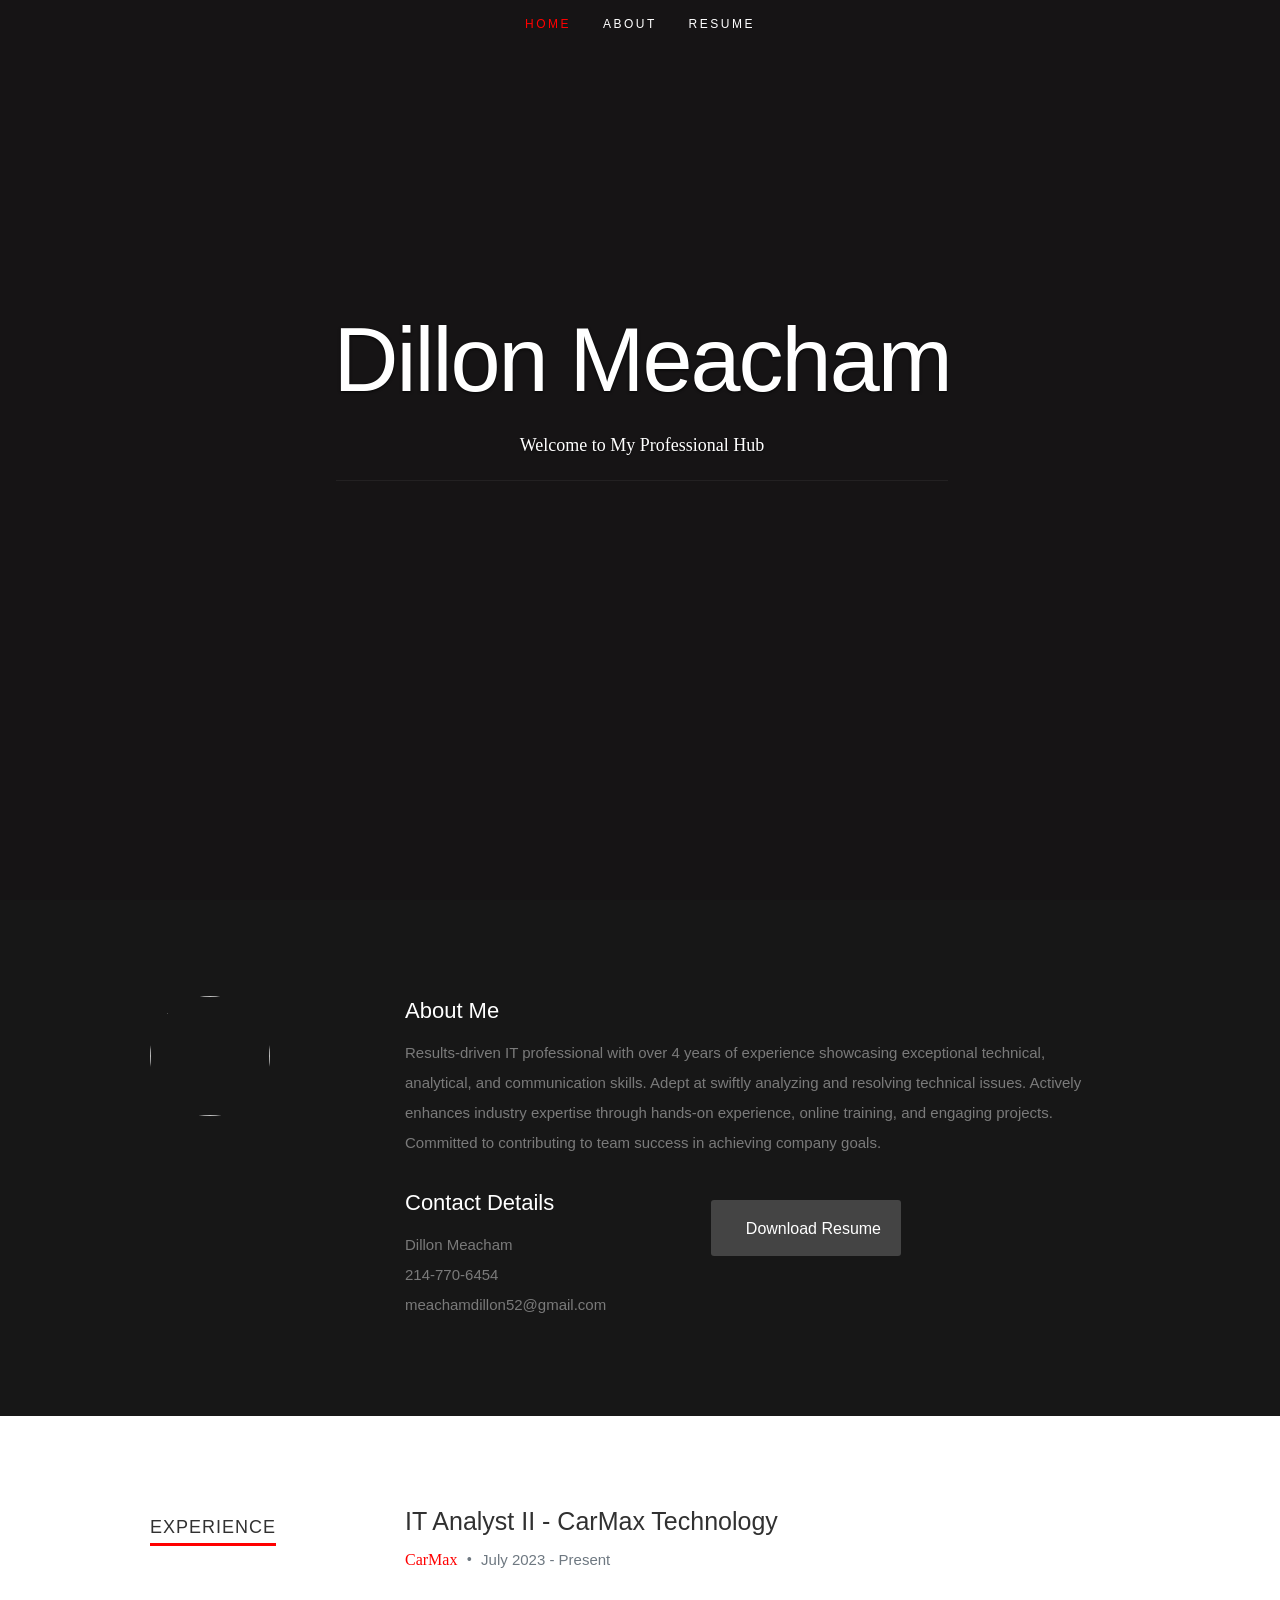
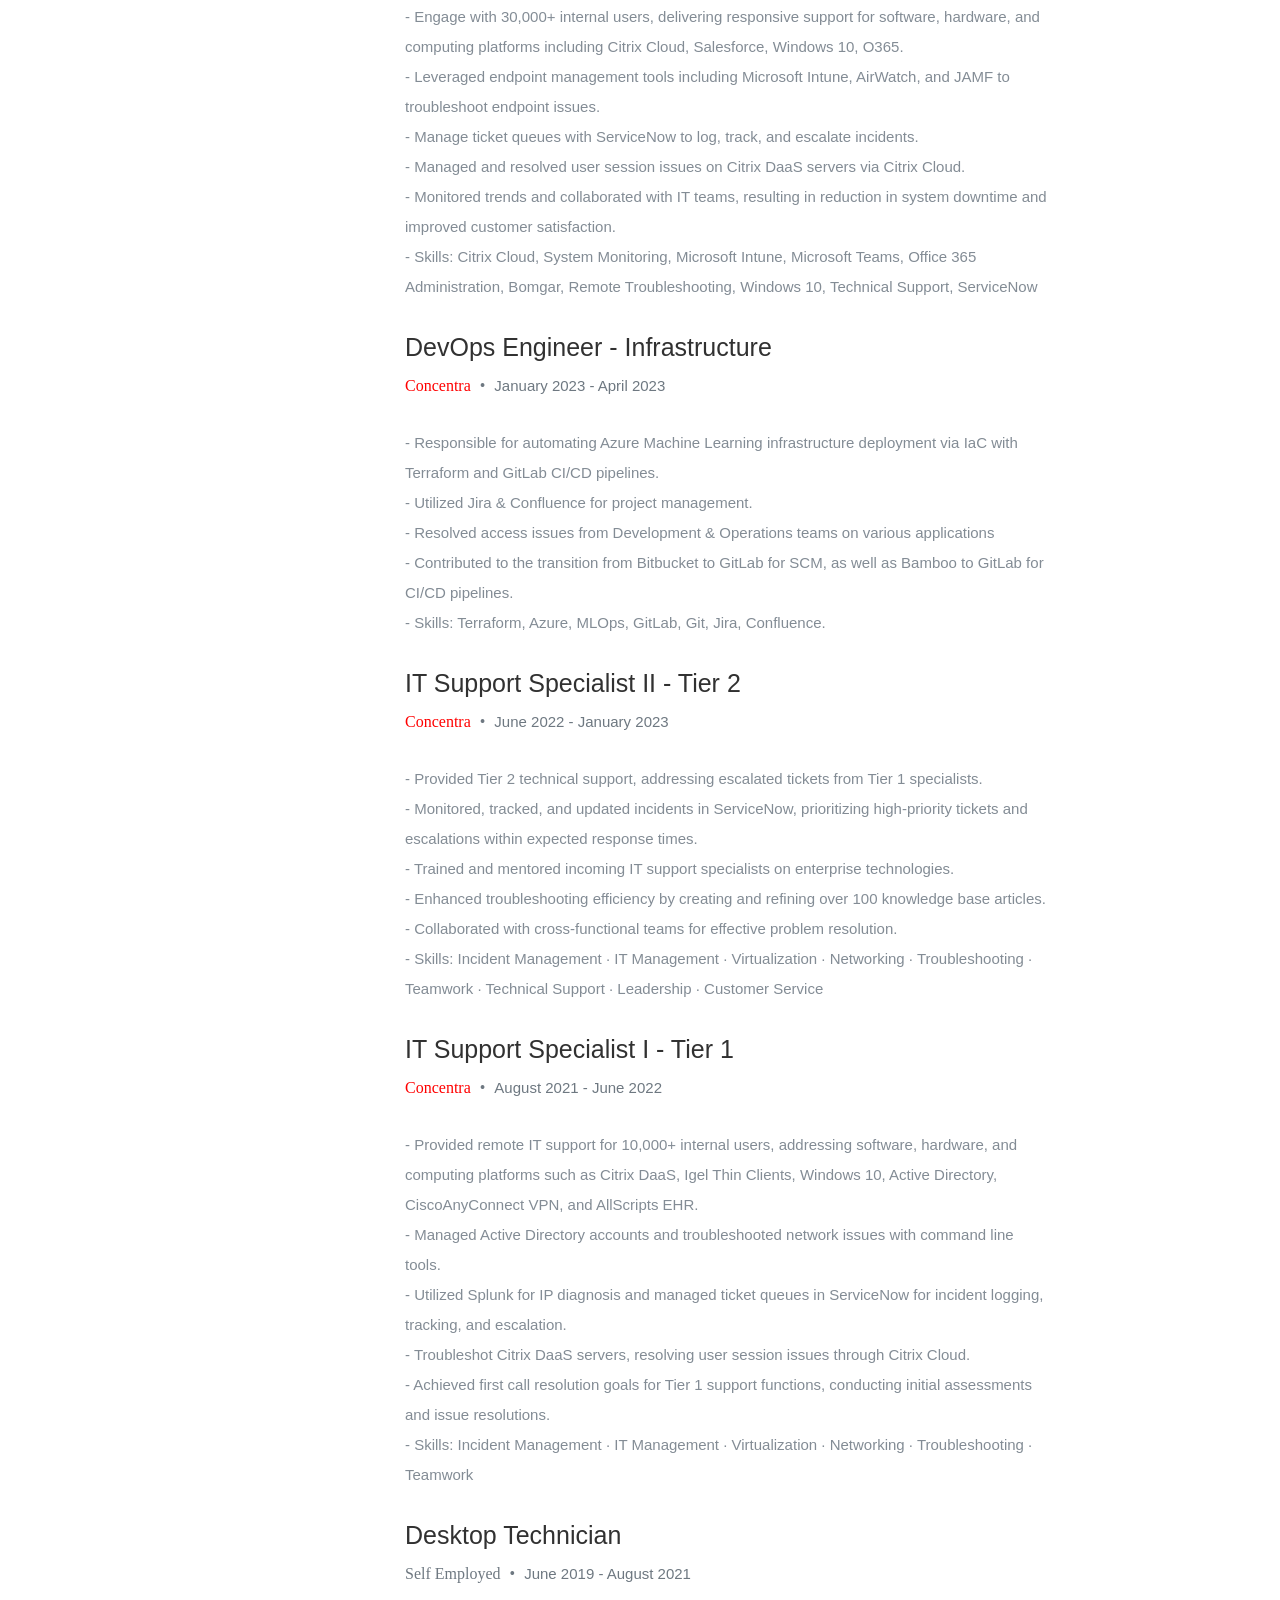
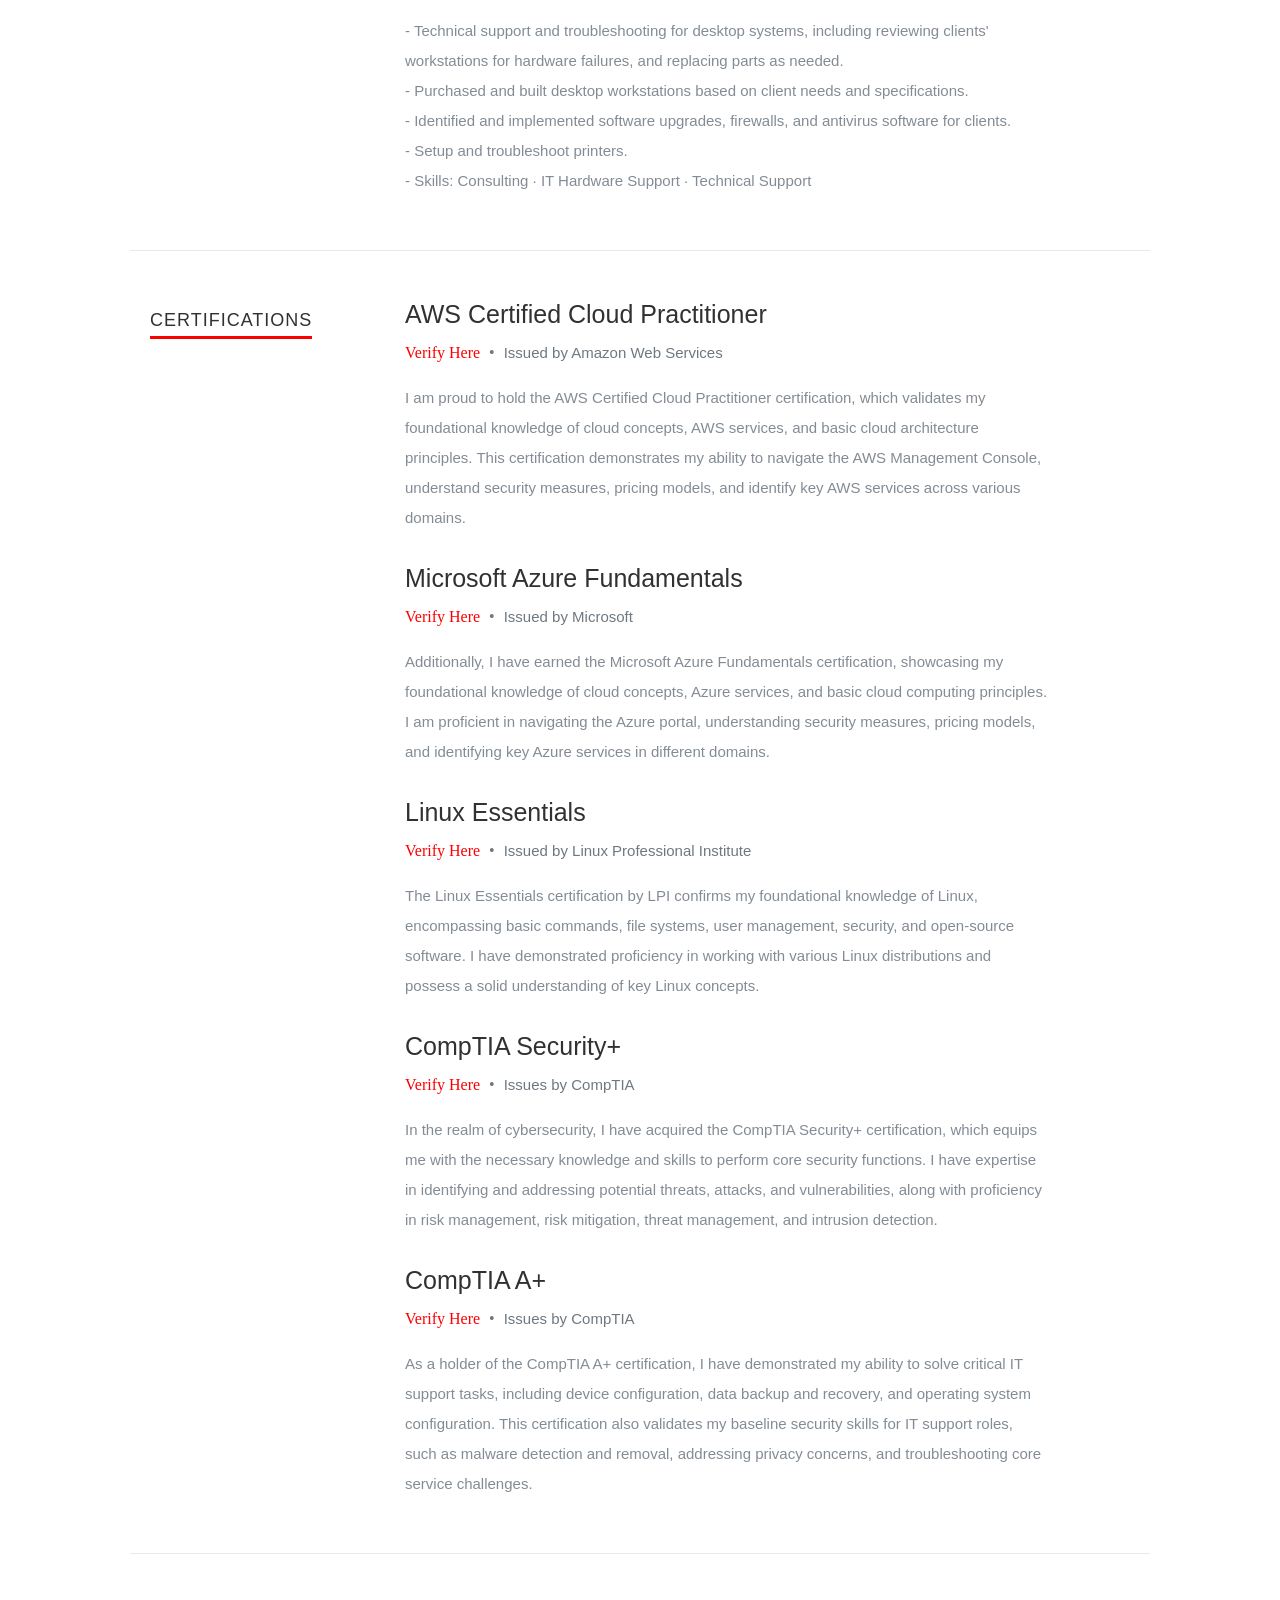
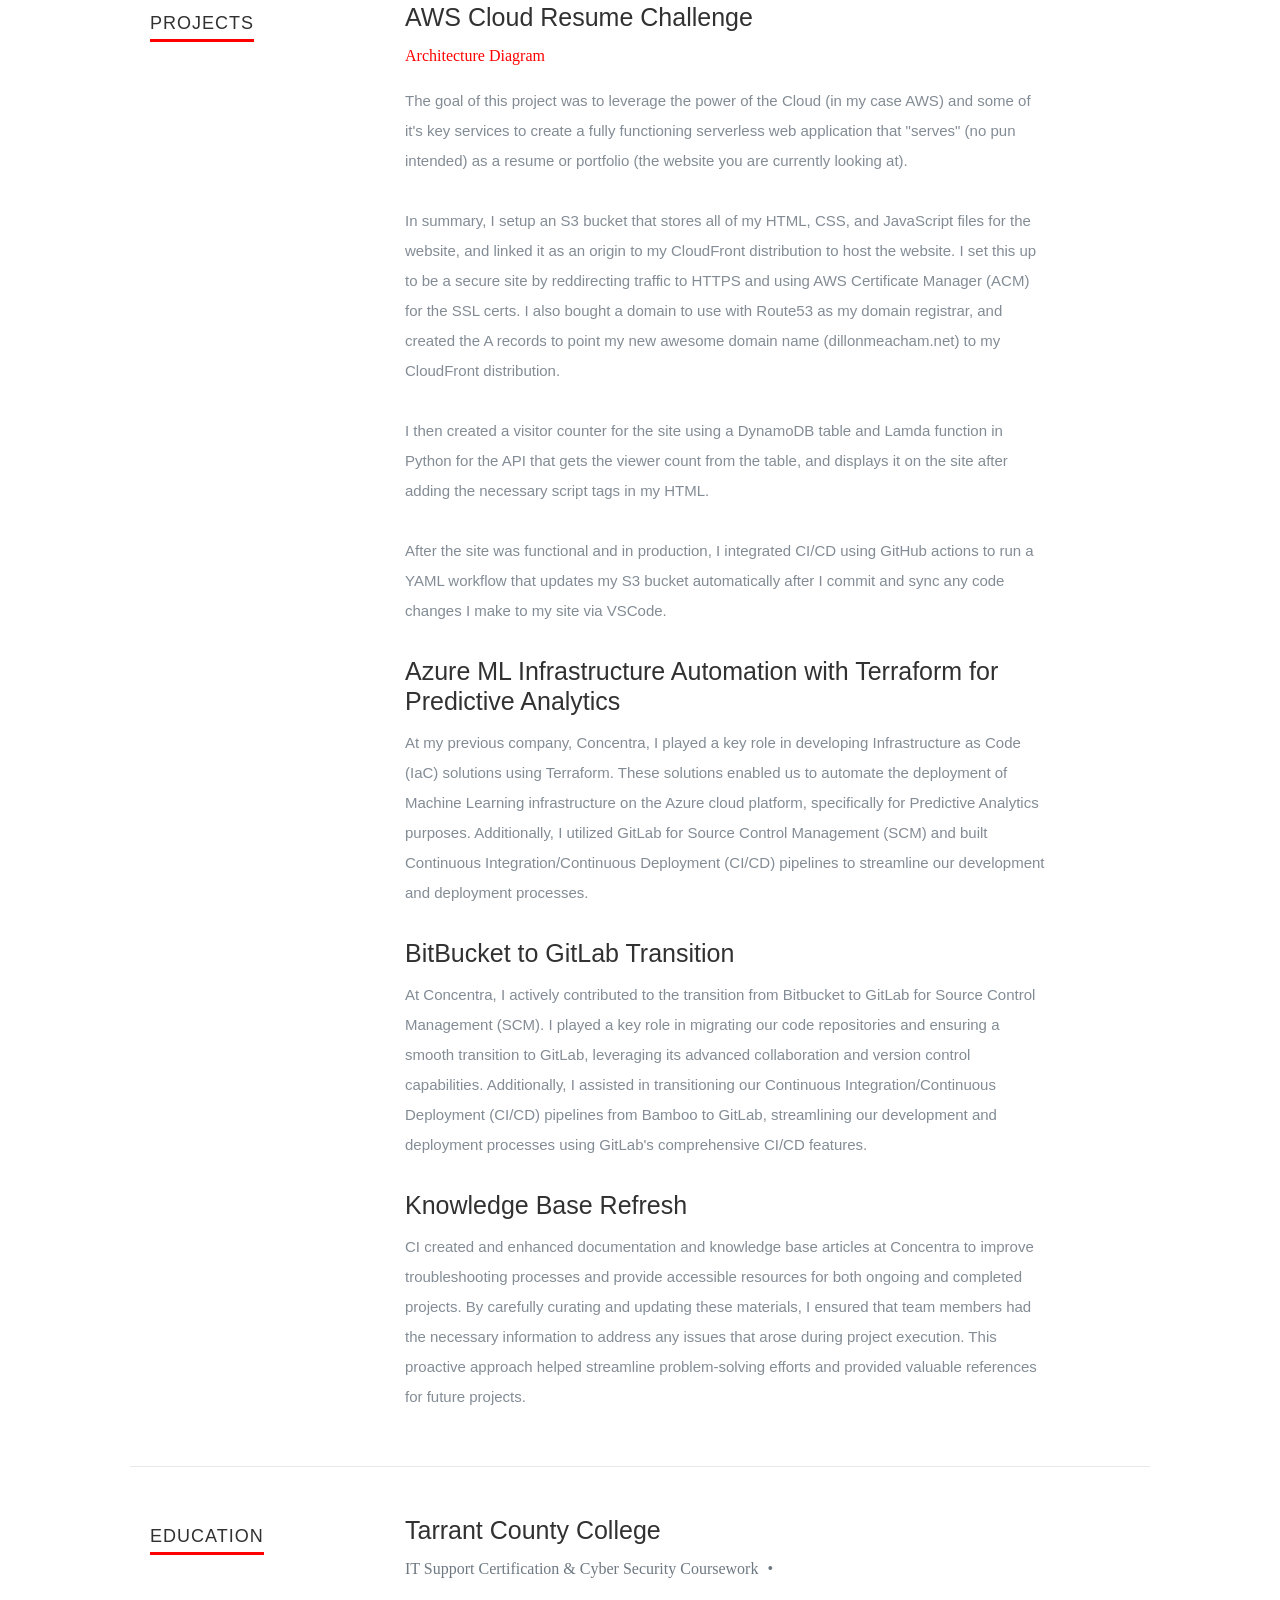
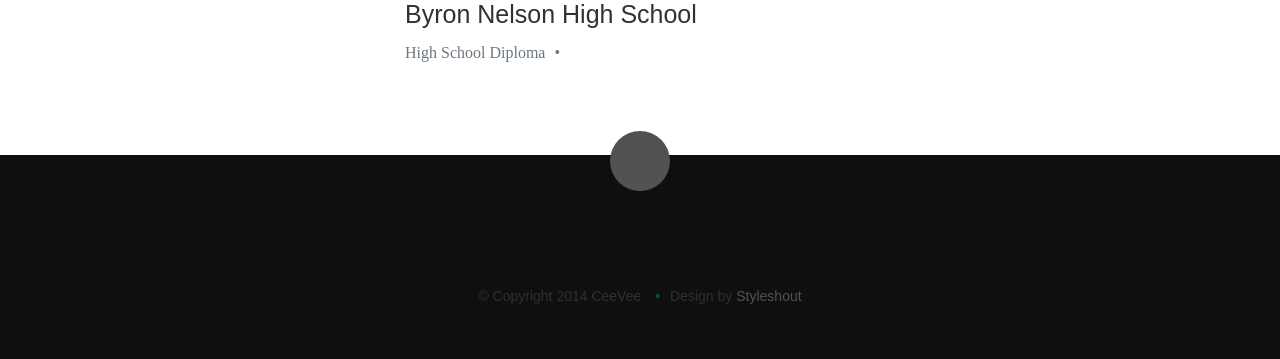
==== website/index.html @ 98192043 "init" ====
<!DOCTYPE html>
<!--[if lt IE 8 ]><html class="no-js ie ie7" lang="en"> <![endif]-->
<!--[if IE 8 ]><html class="no-js ie ie8" lang="en"> <![endif]-->
<!--[if (gte IE 8)|!(IE)]><!--><html class="no-js" lang="en"> <!--<![endif]-->
<head>

   <!--- Basic Page Needs
   ================================================== -->
   <meta charset="utf-8">
	<title>Dillon Meacham</title>
	<meta name="description" content="">
	<meta name="author" content="">

   <!-- Mobile Specific Metas
   ================================================== -->
	<meta name="viewport" content="width=device-width, initial-scale=1, maximum-scale=1">

	<!-- CSS
    ================================================== -->
   <link rel="stylesheet" href="css/default.css">
	<link rel="stylesheet" href="css/layout.css">
   <link rel="stylesheet" href="css/media-queries.css">
   <link rel="stylesheet" href="css/magnific-popup.css">

   <!-- Script
   ================================================== -->
	<script src="js/modernizr.js"></script>


   <!-- Favicons
	================================================== -->
	<link rel="shortcut icon" href="favicon.png" >

</head>

<body>


   <!-- Header
   ================================================== -->
   <header id="home">

      <nav id="nav-wrap">

         <a class="mobile-btn" href="#nav-wrap" title="Show navigation">Show navigation</a>
	      <a class="mobile-btn" href="#" title="Hide navigation">Hide navigation</a>

         <ul id="nav" class="nav">
            <li class="current"><a class="smoothscroll" href="#home">Home</a></li>
            <li><a class="smoothscroll" href="#about">About</a></li>
	         <li><a class="smoothscroll" href="#resume">Resume</a></li>
         </ul> <!-- end #nav -->

      </nav> <!-- end #navxx-wrap -->

      <div class="row banner">
         <div class="banner-text">
            <h1 class="responsive-headline">Dillon Meacham</h1>
            <h3>Welcome to My Professional Hub</h3>
            <hr />
            <ul class="social">
               <li><a href="https://www.linkedin.com/in/dillon-meacham-71745a2b0/" target="_blank"><i class="fa fa-linkedin"></i></a></li>
               <li><a href="https://www.github.com/DillonMeacham" target="_blank"><i class="fa fa-github"></i></a></li>
            </ul>
         </div>
         <div class="counter-number"></div>
      </div>

      <p class="scrolldown">
         <a class="smoothscroll" href="#about"><i class="icon-down-circle"></i></a>
      </p>

   </header> <!-- Header End -->


   <!-- About Section
   ================================================== -->
   <section id="about">

      <div class="row">

         <div class="three columns">

            <img class="profile-pic"  src="images/me.jpg" alt="" />

         </div>



         <div class="nine columns main-col">

            <h2>About Me</h2>

            <p>Results-driven IT professional with over 4 years of experience showcasing exceptional technical,
               analytical, and communication skills. Adept at swiftly analyzing and resolving technical issues.
               Actively enhances industry expertise through hands-on experience, online training, and engaging
               projects. Committed to contributing to team success in achieving company goals.
               
            </p>

            <div class="row">

               <div class="columns contact-details">

                  <h2>Contact Details</h2>
                  <p class="address">
						   <span>Dillon Meacham</span><br>
						   <span>214-770-6454</span><br>
                     <span>meachamdillon52@gmail.com</span>
					   </p>

               </div>

               <div class="columns download">
                  <p>
                    <a href="https://shorturl.at/gBW46" class="button" onclick="sendNotification()"><i class="fa fa-download"></i>Download Resume</a>
                  </p>
                </div>
                <script src="https://code.jquery.com/jquery-3.6.0.min.js"></script>
                <script>
                  function sendNotification() {
                    // Make an AJAX request to the Lambda function URL
                    $.ajax({
                      url: 'https://kxtuktrcwdngfktcpdeungxrji0fkkut.lambda-url.us-east-1.on.aws',
                      type: 'POST',
                      success: function(response) {
                        // Handle the success response
                        console.log(response);
                      },
                      error: function(error) {
                        // Handle the error response
                        console.error(error);
                      }
                    });
                  }
                </script>
                


            </div> <!-- end row -->

         </div> <!-- end .main-col -->

      </div>

   </section> <!-- About Section End-->


   <!-- Resume Section
   ================================================== -->
   <section id="resume">

      <!-- WORK EXPERIENCE
      ----------------------------------------------- -->
      <div class="row education">

         <div class="three columns header-col">
            <h1><span>Experience</span></h1>
         </div>

         <div class="nine columns main-col">

            <div class="row item">

               <div class="twelve columns">

                  <h3>IT Analyst II - CarMax Technology</h3>
                  <p class="info"><a href="https://www.carmax.com" target="_blank">CarMax</a> <span>&bull;</span> <em class="date">July 2023 - Present</em></p>
                  <p>
                     <div class="skills-section"></div>
                     - Engage with 30,000+ internal users, delivering responsive support for software, hardware, and computing platforms including Citrix Cloud, Salesforce, Windows 10, O365.
                     <div class="skills-section"></div>
                     - Leveraged endpoint management tools including Microsoft Intune, AirWatch, and JAMF to troubleshoot endpoint issues.  
                     <div class="skills-section"></div>
                     - Manage ticket queues with ServiceNow to log, track, and escalate incidents.  
                     <div class="skills-section"></div>
                     - Managed and resolved user session issues on Citrix DaaS servers via Citrix Cloud.
                     <div class="skills-section"></div>
                     - Monitored trends and collaborated with IT teams, resulting in reduction in system downtime and improved customer satisfaction.
                     <div class="skills-section"></div>
                     - Skills: Citrix Cloud, System Monitoring, Microsoft Intune, Microsoft Teams, Office 365 Administration, Bomgar, Remote Troubleshooting, Windows 10, Technical Support, ServiceNow
                  </p>
                  

               </div>

            </div> <!-- item end -->


            <div class="row item">

               <div class="twelve columns">

                  <h3>DevOps Engineer - Infrastructure</h3>
                  <p class="info"><a href="https://www.concentra.com" target="_blank">Concentra</a> <span>&bull;</span> <em class="date">January 2023 - April 2023</em></p>


                  <p>
                     <div class="skills-section"></div>
                     - Responsible for automating Azure Machine Learning infrastructure deployment via IaC with Terraform and GitLab CI/CD pipelines.
                     <div class="skills-section"></div>
                     - Utilized Jira & Confluence for project management. 
                     <div class="skills-section"></div>
                     - Resolved access issues from Development & Operations teams on various applications
                     <div class="skills-section"></div>
                     - Contributed to the transition from Bitbucket to GitLab for SCM, as well as Bamboo to GitLab for CI/CD pipelines.
                     <div class="skills-section"></div>
                     - Skills: Terraform, Azure, MLOps, GitLab, Git, Jira, Confluence. 
                  </p>
                  

               </div>

            </div> <!-- item end -->













            

            <div class="row item">

               <div class="twelve columns">

                  <h3>IT Support Specialist II - Tier 2</h3>
                  <p class="info"><a href="https://www.concentra.com" target="_blank">Concentra</a> <span>&bull;</span> <em class="date">June 2022 - January 2023</em></p>


                  <p>
                     <div class="skills-section"></div>
                     - Provided Tier 2 technical support, addressing escalated tickets from Tier 1 specialists.
                     <div class="skills-section"></div>
                     - Monitored, tracked, and updated incidents in ServiceNow, prioritizing high-priority tickets and escalations within expected response times.
                     <div class="skills-section"></div>
                     - Trained and mentored incoming IT support specialists on enterprise technologies.
                     <div class="skills-section"></div>
                     - Enhanced troubleshooting efficiency by creating and refining over 100 knowledge base articles.
                     <div class="skills-section"></div>
                     - Collaborated with cross-functional teams for effective problem resolution.
                     <div class="skills-section"></div>
                     - Skills: Incident Management · IT Management · Virtualization · Networking · Troubleshooting · Teamwork · Technical Support · Leadership · Customer Service 
                  </p>
                  

               </div>

            </div> <!-- item end -->
            <div class="row item">

               <div class="twelve columns">

                  <h3>IT Support Specialist I - Tier 1</h3>
                  <p class="info"><a href="https://www.concentra.com" target="_blank">Concentra</a> <span>&bull;</span> <em class="date">August 2021 - June 2022</em></p>


                  <p>
                     <div class="skills-section"></div>
                     - Provided remote IT support for 10,000+ internal users, addressing software, hardware, and computing platforms such as Citrix DaaS, Igel Thin Clients, Windows 10, Active Directory, CiscoAnyConnect VPN, and AllScripts EHR. 
                     <div class="skills-section"></div>
                     - Managed Active Directory accounts and troubleshooted network issues with command line tools.
                     <div class="skills-section"></div>
                     - Utilized Splunk for IP diagnosis and managed ticket queues in ServiceNow for incident logging, tracking, and escalation.  
                     <div class="skills-section"></div>
                     - Troubleshot Citrix DaaS servers, resolving user session issues through Citrix Cloud.
                     <div class="skills-section"></div>
                     - Achieved first call resolution goals for Tier 1 support functions, conducting initial assessments and issue resolutions.
                     <div class="skills-section"></div>
                     - Skills: Incident Management · IT Management · Virtualization · Networking · Troubleshooting · Teamwork 
                  </p>
                  

               </div>

            </div> <!-- item end -->
            <div class="row item">

               <div class="twelve columns">

                  <h3>Desktop Technician</h3>
                  <p class="info">Self Employed <span>&bull;</span> <em class="date">June 2019 - August 2021</em></p>

                  <p>
                     <div class="skills-section"></div>
                     - Technical support and troubleshooting for desktop systems, including reviewing clients' workstations for hardware failures, and replacing parts as needed.
                     <div class="skills-section"></div>
                     - Purchased and built desktop workstations based on client needs and specifications. 
                     <div class="skills-section"></div>
                     - Identified and implemented software upgrades, firewalls, and antivirus software for clients.
                     <div class="skills-section"></div>
                     - Setup and troubleshoot printers.
                     <div class="skills-section"></div> 
                     - Skills: Consulting · IT Hardware Support · Technical Support 
                  </p>
                  

               </div>

            </div> <!-- item end -->

         </div> <!-- main-col end -->

      </div> <!-- End Education -->


      <!-- CERTIFICATIONS
      ----------------------------------------------- -->
      <div class="row work">

         <div class="three columns header-col">
            <h1><span>Certifications</span></h1>
         </div>

         <div class="nine columns main-col">

            <div class="row item">

               <div class="twelve columns">

                  <h3>AWS Certified Cloud Practitioner</h3>
                  <p class="info"><a href="https://www.credly.com/badges/8e01c296-c5ad-446b-a383-2240790b1c6e/public_url" target="_blank">Verify Here</a> <span>&bull;</span> <em class="date">Issued by Amazon Web Services</em></p>

                  <p>
                     I am proud to hold the AWS Certified Cloud Practitioner certification, which validates my foundational knowledge of cloud concepts, AWS services, and basic cloud architecture principles. 
                     This certification demonstrates my ability to navigate the AWS Management Console, understand security measures, pricing models, and identify key AWS services across various domains.
                  </p>

               </div>

            </div> <!-- item end -->

            <div class="row item">

               <div class="twelve columns">

                  <h3>Microsoft Azure Fundamentals</h3>
                  <p class="info"><a href="https://www.credly.com/badges/64f24800-94a5-4636-b3ec-cd4ca8a618b9" target="_blank">Verify Here</a> <span>&bull;</span> <em class="date">Issued by Microsoft</em></p>

                  <p>
                     Additionally, I have earned the Microsoft Azure Fundamentals certification, showcasing my foundational knowledge of cloud concepts, Azure services, and basic cloud computing principles.
                     I am proficient in navigating the Azure portal, understanding security measures, pricing models, and identifying key Azure services in different domains.
                  </p>

               </div>
               

            </div> <!-- item end -->
            
            <div class="row item">

               <div class="twelve columns">

                  <h3>Linux Essentials</h3>
                  <p class="info"><a href="https://bit.ly/3U7PQNN" target="_blank">Verify Here</a> <span>&bull;</span> <em class="date">Issued by Linux Professional Institute</em></p>

                  <p>
                     The Linux Essentials certification by LPI confirms my foundational knowledge of Linux, encompassing basic commands, file systems, user management, security, and open-source software. 
                     I have demonstrated proficiency in working with various Linux distributions and possess a solid understanding of key Linux concepts.
                  </p>

               </div>
               

            </div> <!-- item end -->

            <div class="row item">

               <div class="twelve columns">

                  <h3>CompTIA Security+</h3>
                  <p class="info"><a href="https://www.credly.com/badges/fbef712d-5644-4a8f-8237-3ca992889bda/public_url" target="_blank">Verify Here</a> <span>&bull;</span> <em class="date">Issues by CompTIA</em></p>

                  <p>
                     In the realm of cybersecurity, I have acquired the CompTIA Security+ certification, which equips me with the necessary knowledge and skills to perform core security functions. 
                     I have expertise in identifying and addressing potential threats, attacks, and vulnerabilities, along with proficiency in risk management, risk mitigation, threat management, and intrusion detection.
                  </p>

               </div>
               

            </div> <!-- item end -->

            <div class="row item">

               <div class="twelve columns">

                  <h3>CompTIA A+</h3>
                  <p class="info"><a href="https://www.credly.com/badges/e9a8fae8-ce1e-4c7c-b8cd-3a3d655c4c90/public_url" target="_blank">Verify Here</a> <span>&bull;</span> <em class="date">Issues by CompTIA</em></p>

                  <p>
                     As a holder of the CompTIA A+ certification, I have demonstrated my ability to solve critical IT support tasks, including device configuration, data backup and recovery, and operating system configuration. 
                     This certification also validates my baseline security skills for IT support roles, such as malware detection and removal, addressing privacy concerns, and troubleshooting core service challenges.
                  </p>

               </div>
               

            </div> <!-- item end -->


            

         </div> <!-- main-col end -->

      </div> <!-- End Work -->


            <!-- PROJECTS
      ----------------------------------------------- -->
      <div class="row work">

         <div class="three columns header-col">
            <h1><span>Projects</span></h1>
         </div>

         <div class="nine columns main-col">

            <div class="row item">

               <!--https://shorturl.at/cOP68-->

               <div class="twelve columns">

                  <h3>AWS Cloud Resume Challenge</h3>
                  <p class="info"><a href="https://ibb.co/Xbxqv9T" target="_blank">Architecture Diagram</a> </p>

                  <p>

                    The goal of this project was to leverage the power of the Cloud (in my case AWS) and some of it's key services to create a fully functioning serverless web application that "serves" (no pun intended) as a resume or portfolio (the website you are currently looking at). </p>
                    </p>In summary, I setup an S3 bucket that stores all of my HTML, CSS, and JavaScript files for the website, and linked it as an origin to my CloudFront distribution to host the website. I set this up to be a secure site by reddirecting traffic to HTTPS and using AWS Certificate Manager (ACM) for the SSL certs. I also bought a domain to use with Route53 as my domain registrar, and created the A records to point my new awesome domain name (dillonmeacham.net) to my CloudFront distribution.</p>

                    </p>I then created a visitor counter for the site using a DynamoDB table and Lamda function in Python for the API that gets the viewer count from the table, and displays it on the site after adding the necessary script tags in my HTML.</p>

                    </p>After the site was functional and in production, I integrated CI/CD using GitHub actions to run a YAML workflow that updates my S3 bucket automatically after I commit and sync any code changes I make to my site via VSCode. </p>
                  </p>
                  <h3>Azure ML Infrastructure Automation with Terraform for Predictive Analytics</h3>

                  <p>At my previous company, Concentra, I played a key role in developing Infrastructure as Code (IaC) solutions using Terraform. These solutions enabled us to automate the deployment of Machine Learning infrastructure on the Azure cloud platform, specifically for Predictive Analytics purposes. Additionally, I utilized GitLab for Source Control Management (SCM) and built Continuous Integration/Continuous Deployment (CI/CD) pipelines to streamline our development and deployment processes.</p>
                  <h3>BitBucket to GitLab Transition</h3>

                  <p>At Concentra, I actively contributed to the transition from Bitbucket to GitLab for Source Control Management (SCM). I played a key role in migrating our code repositories and ensuring a smooth transition to GitLab, leveraging its advanced collaboration and version control capabilities. Additionally, I assisted in transitioning our Continuous Integration/Continuous Deployment (CI/CD) pipelines from Bamboo to GitLab, streamlining our development and deployment processes using GitLab's comprehensive CI/CD features.</p>
                  <h3>Knowledge Base Refresh</h3>

                  <p>CI created and enhanced documentation and knowledge base articles at Concentra to improve troubleshooting processes and provide accessible resources for both ongoing and completed projects. By carefully curating and updating these materials, I ensured that team members had the necessary information to address any issues that arose during project execution. This proactive approach helped streamline problem-solving efforts and provided valuable references for future projects.</p>
               </div>

            </div> <!-- item end -->


            

         </div> <!-- main-col end -->

      </div> <!-- End Work -->


      <!-- Education
      ----------------------------------------------- -->
      <div class="row skill">

         <div class="three columns header-col">
            <h1><span>Education</span></h1>
         </div>

         <div class="nine columns main-col">

            <h3>Tarrant County College</h3>
                  <p class="info">IT Support Certification & Cyber Security Coursework <span>&bull;</span></p>

				</div><!-- end skill-bars -->

            <div class="nine columns main-col">

               <h3>Byron Nelson High School</h3>
                     <p class="info">High School Diploma <span>&bull;</span></p>
   
               </div><!-- end skill-bars -->
            

			</div> <!-- main-col end -->

      </div> <!-- End skills -->

   </section> <!-- Resume Section End-->

   


   <!-- footer
   ================================================== -->
   <footer>

      <div class="row">

         <div class="twelve columns">

            <ul class="social-links">
               <li><a href="https://www.linkedin.com/in/dillon-meacham-b50369149/" target="_blank"><i class="fa fa-linkedin"></i></a></li>
               <li><a href="https://www.github.com/DillonMeacham" target="_blank"><i class="fa fa-github"></i></a></li>
            </ul>

            <ul class="copyright">
               <li>&copy; Copyright 2014 CeeVee</li>
               <li>Design by <a href="http://www.styleshout.com/" title="Styleshout" target="_blank">Styleshout</a></li>   
            </ul>

         </div>

         <div id="go-top"><a class="smoothscroll" title="Back to Top" href="#home"><i class="icon-up-open"></i></a></div>

      </div>

   </footer> <!-- Footer End-->

   <!-- Java Script
   ================================================== -->
   <script src="http://ajax.googleapis.com/ajax/libs/jquery/1.10.2/jquery.min.js"></script>
   <script>window.jQuery || document.write('<script src="js/jquery-1.10.2.min.js"><\/script>')</script>
   <script type="text/javascript" src="js/jquery-migrate-1.2.1.min.js"></script>

   <script src="js/jquery.flexslider.js"></script>
   <script src="js/waypoints.js"></script>
   <script src="js/jquery.fittext.js"></script>
   <script src="js/magnific-popup.js"></script>
   <script src="js/init.js"></script>
   <script src="js/index.js"></script>

</body>

</html>
---- website/css/default.css ----
/*
=====================================================================
*   Ceevee v1.0 Default Stylesheet
*   url: styleshout.com
*   03-17-2014
=====================================================================

TOC:
a. Webfonts and Icon fonts
b. Reset
c. Default Styles
   1. Basic
   2. Typography
   3. Links
   4. Images
   5. Buttons
   6. Forms
d. Grid
e. Others
   1. Clearing
   2. Misc

=====================================================================  */

/* ------------------------------------------------------------------ */
/* a. Webfonts and Icon fonts
 ------------------------------------------------------------------ */

 @import url("fonts.css");
 @import url("fontello/css/fontello.css");
 @import url("font-awesome/css/font-awesome.min.css");
 
 /* ------------------------------------------------------------------
 /* b. Reset
       Adapted from:
       Normalize.css - https://github.com/necolas/normalize.css/
       HTML5 Doctor Reset - html5doctor.com/html-5-reset-stylesheet/
 /* ------------------------------------------------------------------ */
 
 html, body, div, span, object, iframe,
 h1, h2, h3, h4, h5, h6, p, blockquote, pre,
 abbr, address, cite, code,
 del, dfn, em, img, ins, kbd, q, samp,
 small, strong, sub, sup, var,
 b, i,
 dl, dt, dd, ol, ul, li,
 fieldset, form, label, legend,
 table, caption, tbody, tfoot, thead, tr, th, td,
 article, aside, canvas, details, figcaption, figure,
 footer, header, hgroup, menu, nav, section, summary,
 time, mark, audio, video {
    margin: 0;
    padding: 0;
    border: 0;
    outline: 0;
    font-size: 100%;
    vertical-align: baseline;
    background: transparent;
 }
 
 article,aside,details,figcaption,figure,
 footer,header,hgroup,menu,nav,section {
    display: block;
 }
 
 audio,
 canvas,
 video {
    display: inline-block;
 }
 
 audio:not([controls]) {
    display: none;
    height: 0;
 }
 
 [hidden] { display: none; }
 
 code, kbd, pre, samp {
    font-family: monospace, serif;
    font-size: 1em;
 }
 
 pre {
    white-space: pre;
    white-space: pre-wrap;
    word-wrap: break-word;
 }
 
 blockquote, q { quotes: &#8220 &#8220; }
 
 blockquote:before, blockquote:after,
 q:before, q:after {
    content: '';
    content: none;
 }
 
 ins {
    background-color: #ff9;
    color: #000;
    text-decoration: none;
 }
 
 mark {
    background-color: #A7F4F6;
    color: #555;
 }
 
 del { text-decoration: line-through; }
 
 abbr[title], dfn[title] {
    border-bottom: 1px dotted;
    cursor: help;
 }
 
 table {
    border-collapse: collapse;
    border-spacing: 0;
 }
 
 
 /* ------------------------------------------------------------------ */
 /* c. Default and Basic Styles
       Adapted from:
       Skeleton CSS Framework - http://www.getskeleton.com/
       Typeplate Typographic Starter Kit - http://typeplate.com/
 /* ------------------------------------------------------------------ */
 
 /*  1. Basic  ------------------------------------------------------- */
 
 *,
 *:before,
 *:after {
    -moz-box-sizing: border-box;
    -webkit-box-sizing: border-box;
    box-sizing: border-box;
 }
 
 html {
    font-size: 62.5%;
    -webkit-font-smoothing: antialiased;
 }
 
 body {
    background: #fff;
    font-family: 'opensans-regular', sans-serif;
    font-weight: normal;
    font-size: 15px;
    line-height: 30px;
     color: #838C95;
 
    -webkit-font-smoothing: antialiased; /* Fix for webkit rendering */
     -webkit-text-size-adjust: 100%;
 }
 
 /*  2. Typography
        Vertical rhythm with leading derived from 6
 --------------------------------------------------------------------- */
 
 h1, h2, h3, h4, h5, h6 {
    color: #313131;
     font-family: 'opensans-bold', sans-serif;
    font-weight: normal;
 }
 h1 a, h2 a, h3 a, h4 a, h5 a, h6 a { font-weight: inherit; }
 h1 { font-size: 38px; line-height: 42px; margin-bottom: 12px; letter-spacing: -1px; }
 h2 { font-size: 28px; line-height: 36px; margin-bottom: 6px; }
 h3 { font-size: 22px; line-height: 30px; margin-bottom: 12px; }
 h4 { font-size: 20px; line-height: 30px; margin-bottom: 6px; }
 h5 { font-size: 18px; line-height: 30px; }
 h6 { font-size: 14px; line-height: 30px; }
 .subheader { }
 
 p { margin: 0 0 30px 0; }
 p img { margin: 0; }
 p.lead {
    font: 19px/36px 'opensans-light', sans-serif;
    margin-bottom: 18px;
 }
 
 /* for 'em' and 'strong' tags, font-size and line-height should be same with
 the body tag due to rendering problems in some browsers */
 em { font: 15px/30px 'opensans-italic', sans-serif; }
 strong, b { font: 15px/30px 'opensans-bold', sans-serif; }
 small { font-size: 11px; line-height: inherit; }
 
 /*	Blockquotes */
 blockquote {
    margin: 30px 0px;
    padding-left: 40px;
    position: relative;
 }
 blockquote:before {
    content: "\201C";
    opacity: 0.45;
    font-size: 80px;
    line-height: 0px;
    margin: 0;
    font-family: arial, sans-serif;
 
    position: absolute;
    top:  30px;
     left: 0;
 }
 blockquote p {
    font-family: 'librebaskerville-italic', serif;
    padding: 0;
    font-size: 18px;
    line-height: 36px;
 }
 blockquote cite {
    display: block;
    font-size: 12px;
    font-style: normal;
    line-height: 18px;
 }
 blockquote cite:before { content: "\2014 \0020"; }
 blockquote cite a,
 blockquote cite a:visited { color: #8B9798; border: none }
 
 /* ---------------------------------------------------------------------
 /*  Pull Quotes Markup
 /*
     <aside class="pull-quote">
         <blockquote>
             <p></p>
         </blockquote>
      </aside>
 /*
 /* --------------------------------------------------------------------- */
 .pull-quote {
    position: relative;
     padding: 18px 30px 18px 0px;
 }
 .pull-quote:before,
 .pull-quote:after {
     height: 1em;
     opacity: 0.45;
     position: absolute;
     font-size: 80px;
    font-family: Arial, Sans-Serif;
 }
 .pull-quote:before {
     content: "\201C";
     top:  33px;
     left: 0;
 }
 .pull-quote:after {
     content: '\201D';
     bottom: -33px;
     right: 0;
 }
 .pull-quote blockquote {
    margin: 0;
 }
 .pull-quote blockquote:before {
    content: none;
 }
 
 /* Abbreviations */
 abbr {
    font-family: 'opensans-bold', sans-serif;
     font-variant: small-caps;
     text-transform: lowercase;
    letter-spacing: .5px;
     color: gray;
 }
 abbr:hover { cursor: help; }
 
 /* drop cap */
 .drop-cap:first-letter {
     float: left;
     margin: 0;
     padding: 14px 6px 0 0;
     font-size: 84px;
     font-family: /* Copperplate */ 'opensans-bold', sans-serif;
    line-height: 60px;
     text-indent: 0;
     background: transparent;
     color: inherit;
 }
 
 hr { border: solid #E3E3E3; border-width: 1px 0 0; clear: both; margin: 11px 0 30px; height: 0; }
 
 
 /*  3. Links  ------------------------------------------------------- */
 
 a, a:visited {
    text-decoration: none;
    outline: 0;
    color: #11ABB0;
 
    -webkit-transition: color .3s ease-in-out;
    -moz-transition: color .3s ease-in-out;
    -o-transition: color .3s ease-in-out;
    transition: color .3s ease-in-out;
 }
 a:hover, a:focus { color: #313131; }
 p a, p a:visited { line-height: inherit; }
 
 
 /*  4. List  --------------------------------------------------------- */
 
 ul, ol { margin-bottom: 24px; margin-top: 12px; }
 ul { list-style: none outside; }
 ol { list-style: decimal; }
 ol, ul.square, ul.circle, ul.disc { margin-left: 30px; }
 ul.square { list-style: square outside; }
 ul.circle { list-style: circle outside; }
 ul.disc { list-style: disc outside; }
 ul ul, ul ol,
 ol ol, ol ul { margin: 6px 0 6px 30px; }
 ul ul li, ul ol li,
 ol ol li, ol ul li { margin-bottom: 6px; }
 li { line-height: 18px; margin-bottom: 12px; }
 ul.large li { }
 li p { }
 
 /* ---------------------------------------------------------------------
 /*  Stats Tab Markup
 
     <ul class="stats-tabs">
         <li><a href="#">[value]<b>[name]</b></a></li>
      </ul>
 
     Extend this object into your markup.
 /*
 /* --------------------------------------------------------------------- */
 .stats-tabs {
    padding: 0;
    margin: 24px 0;
 }
 .stats-tabs li {
     display: inline-block;
     margin: 0 10px 18px 0;
     padding: 0 10px 0 0;
     border-right: 1px solid #ccc;
 }
 .stats-tabs li:last-child {
     margin: 0;
     padding: 0;
     border: none;
 }
 .stats-tabs li a {
     display: inline-block;
     font-size: 22px;
     font-family: 'opensans-bold', sans-serif;
    border: none;
    color: #313131;
 }
 .stats-tabs li a:hover {
    color:#11ABB0;
 }
 .stats-tabs li a b {
     display: block;
     margin: 6px 0 0 0;
     font-size: 13px;
     font-family: 'opensans-regular', sans-serif;
    color: #8B9798;
 }
 
 /* definition list */
 dl { margin: 12px 0; }
 dt { margin: 0; color:#11ABB0; }
 dd { margin: 0 0 0 20px; }
 
 /* Lining Definition Style Markup */
 .lining dt,
 .lining dd {
     display: inline;
     margin: 0;
 }
 .lining dt + dt:before,
 .lining dd + dt:before {
     content: "\A";
     white-space: pre;
 }
 .lining dd + dd:before {
     content: ", ";
 }
 .lining dd:before {
     content: ": ";
     margin-left: -0.2em;
 }
 
 /* Dictionary Definition Style Markup */
 .dictionary-style dt {
     display: inline;
     counter-reset: definitions;
 }
 .dictionary-style dt + dt:before {
     content: ", ";
     margin-left: -0.2em;
 }
 .dictionary-style dd {
     display: block;
     counter-increment: definitions;
 }
 .dictionary-style dd:before {
     content: counter(definitions, decimal) ". ";
 }
 
 /* Pagination */
 .pagination {
    margin: 36px auto;
    text-align: center;
 }
 .pagination ul li {
    display: inline-block;
    margin: 0;
    padding: 0;
 }
 .pagination .page-numbers {
    font: 15px/18px 'opensans-bold', sans-serif;
    display: inline-block;
    padding: 6px 10px;
    margin-right: 3px;
    margin-bottom: 6px;
     color: #6E757C;
     background-color: #E6E8EB;
 
     -webkit-transition: all 200ms ease-in-out;
     -moz-transition: all 200ms ease-in-out;
     -o-transition: all 200ms ease-in-out;
     -ms-transition: all 200ms ease-in-out;
     transition: all 200ms ease-in-out;
 
    -moz-border-radius: 3px;
    -webkit-border-radius: 3px;
    -khtml-border-radius: 3px;
     border-radius: 3px;
 }
 .pagination .page-numbers:hover {
    background: #838A91;
    color: #fff;
 }
 .pagination .current,
 .pagination .current:hover {
    background-color: #11ABB0;
    color: #fff;
 }
 .pagination .inactive,
 .pagination .inactive:hover {
    background-color: #E6E8EB;
     color: #A9ADB2;
 }
 .pagination .prev, .pagination .next {}
 
 /*  5. Images  --------------------------------------------------------- */
 
 img {
    max-width: 100%;
    height: auto;
 }
 img.pull-right { margin: 12px 0px 0px 18px; }
 img.pull-left { margin: 12px 18px 0px 0px; }
 
 /*  6. Buttons  --------------------------------------------------------- */
 
 .button,
 .button:visited,
 button,
 input[type="submit"],
 input[type="reset"],
 input[type="button"] {
    font: 16px/30px 'opensans-bold', sans-serif;
    background: #11ABB0;
    display: inline-block;
     text-decoration: none;
    letter-spacing: 0;
    color: #fff;
     padding: 12px 20px;
     margin-bottom: 18px;
    border: none;
    cursor: pointer;
    height: auto;
 
    -webkit-transition: all .2s ease-in-out;
     -moz-transition: all .2s ease-in-out;
     -o-transition: all .2s ease-in-out;
     -ms-transition: all .2s ease-in-out;
     transition: all .2s ease-in-out;
 
    -moz-border-radius: 3px;
    -webkit-border-radius: 3px;
    -khtml-border-radius: 3px;
    border-radius: 3px;
 }
 
 .button:hover,
 button:hover,
 input[type="submit"]:hover,
 input[type="reset"]:hover,
 input[type="button"]:hover {
    background: #3d4145;
    color: #fff;
 }
 
 .button:active,
 button:active,
 input[type="submit"]:active,
 input[type="reset"]:active,
 input[type="button"]:active {
    background: #3d4145;
    color: #fff;
 }
 
 .button.full-width,
 button.full-width,
 input[type="submit"].full-width,
 input[type="reset"].full-width,
 input[type="button"].full-width {
     width: 100%;
     padding-left: 0 !important;
     padding-right: 0 !important;
     text-align: center;
 }
 
 /* Fix for odd Mozilla border & padding issues */
 button::-moz-focus-inner,
 input::-moz-focus-inner {
     border: 0;
     padding: 0;
 }
 
 
 /*  7. Forms  --------------------------------------------------------- */
 
 form { margin-bottom: 24px; }
 fieldset { margin-bottom: 24px; }
 
 input[type="text"],
 input[type="password"],
 input[type="email"],
 textarea,
 select {
    display: block;
    padding: 18px 15px;
    margin: 0 0 24px 0;
    border: 0;
    outline: none;
    vertical-align: middle;
    min-width: 225px;
     max-width: 100%;
    font-size: 15px;
    line-height: 24px;
     color: #647373;
     background: #D3D9D9;
 
 }
 
 /* select { padding: 0;
    width: 220px;
    } */
 
 input[type="text"]:focus,
 input[type="password"]:focus,
 input[type="email"]:focus,
 textarea:focus {
    color: #B3B7BC;
     background-color: #3d4145;
 }
 
 textarea { min-height: 220px; }
 
 label,
 legend {
    font: 16px/24px 'opensans-bold', sans-serif;
     margin: 12px 0;
    color: #3d4145;
    display: block;
 }
 label span,
 legend span {
     color: #8B9798;
    font: 14px/24px 'opensans-regular', sans-serif;
 }
 
 input[type="checkbox"],
 input[type="radio"] {
     font-size: 15px;
     color: #737373;
 }
 
 input[type="checkbox"] { display: inline; }
 
 /* ------------------------------------------------------------------ */
 /* d. Grid
 ---------------------------------------------------------------------
    gutter = 40px.
 /* ------------------------------------------------------------------ */
 
 /* default
 --------------------------------------------------------------- */
 .row {
    width: 96%;
    max-width: 1020px;
    margin: 0 auto;
 }
 /* fixed width for IE8 */
 .ie .row { width: 1000px ; }
 
 .narrow .row { max-width: 980px; }
 
 .row .row { width: auto; max-width: none; margin: 0 -20px; }
 
 /* row clearing */
 .row:before,
 .row:after {
     content: " ";
     display: table;
 }
 .row:after {
     clear: both;
 }
 
 .column, .columns {
    position: relative;
    padding: 0 20px;
    min-height: 1px;
    float: left;
 }
 .column.centered, .columns.centered  {
     float: none;
     margin: 0 auto;
 }
 
 /* removed gutters */
 .row.collapsed > .column,
 .row.collapsed > .columns,
 .column.collapsed, .columns.collapsed  { padding: 0; }
 
 [class*="column"] + [class*="column"]:last-child { float: right; }
 [class*="column"] + [class*="column"].end { float: right; }
 
 /* column widths */
 .row .one         { width: 8.33333%; }
 .row .two         { width: 16.66667%; }
 .row .three       { width: 25%; }
 .row .four        { width: 33.33333%; }
 .row .five        { width: 41.66667%; }
 .row .six         { width: 50%; }
 .row .seven       { width: 58.33333%; }
 .row .eight       { width: 66.66667%; }
 .row .nine        { width: 75%; }
 .row .ten         { width: 83.33333%; }
 .row .eleven      { width: 91.66667%; }
 .row .twelve      { width: 100%; }
 
 /* Offsets */
 .row .offset-1    { margin-left: 8.33333%; }
 .row .offset-2    { margin-left: 16.66667%; }
 .row .offset-3    { margin-left: 25%; }
 .row .offset-4    { margin-left: 33.33333%; }
 .row .offset-5    { margin-left: 41.66667%; }
 .row .offset-6    { margin-left: 50%; }
 .row .offset-7    { margin-left: 58.33333%; }
 .row .offset-8    { margin-left: 66.66667%; }
 .row .offset-9    { margin-left: 75%; }
 .row .offset-10   { margin-left: 83.33333%; }
 .row .offset-11   { margin-left: 91.66667%; }
 
 /* Push/Pull */
 .row .push-1      { left: 8.33333%; }
 .row .pull-1      { right: 8.33333%; }
 .row .push-2      { left: 16.66667%; 	}
 .row .pull-2      { right: 16.66667%; }
 .row .push-3      { left: 25%; }
 .row .pull-3      { right: 25%;	}
 .row .push-4      { left: 33.33333%; }
 .row .pull-4      { right: 33.33333%; }
 .row .push-5      { left: 41.66667%; }
 .row .pull-5      { right: 41.66667%; }
 .row .push-6      { left: 50%; }
 .row .pull-6      { right: 50%; }
 .row .push-7      { left: 58.33333%; }
 .row .pull-7      { right: 58.33333%; }
 .row .push-8      { left: 66.66667%; 	}
 .row .pull-8      { right: 66.66667%; }
 .row .push-9      { left: 75%; }
 .row .pull-9      { right: 75%; }
 .row .push-10     { left: 83.33333%; }
 .row .pull-10     { right: 83.33333%; }
 .row .push-11     { left: 91.66667%; }
 .row .pull-11     { right: 91.66667%; }
 
 /* block grids
 --------------------------------------------------------------------- */
 .bgrid-sixths [class*="column"]   { width: 16.66667%; }
 .bgrid-quarters [class*="column"] { width: 25%; }
 .bgrid-thirds [class*="column"]   { width: 33.33333%; }
 .bgrid-halves [class*="column"]   { width: 50%; }
 
 [class*="bgrid"] [class*="column"] + [class*="column"]:last-child { float: left; }
 
 /* Left clearing for block grid columns - columns that changes width in
 different screen sizes. Allows columns with different heights to align
 properly.
 --------------------------------------------------------------------- */
 .first { clear: left; }   /* first column in default screen */
 .s-first { clear: none; } /* first column in smaller screens */
 
 /* smaller screens
 --------------------------------------------------------------- */
 @media only screen and (max-width: 900px) {
 
    /* block grids on small screens */
    .s-bgrid-sixths [class*="column"]   { width: 16.66667%; }
    .s-bgrid-quarters [class*="column"] { width: 25%; }
    .s-bgrid-thirds [class*="column"]   { width: 33.33333%; }
    .s-bgrid-halves [class*="column"]   { width: 50%; }
 
    /* block grids left clearing */
    .first { clear: none; }
    .s-first { clear: left; }
 
 }
 
 /* mobile wide/smaller tablets
 --------------------------------------------------------------- */
 @media only screen and (max-width: 767px) {
 
    .row {
        width: 460px;
        margin: 0 auto;
       padding: 0;
     }
    .column, .columns {
        width: auto !important;
        float: none;
        margin-left: 0;
        margin-right: 0;
       padding: 0 30px;
    }
    .row .row { width: auto; max-width: none; margin: 0 -30px; }
 
    [class*="column"] + [class*="column"]:last-child { float: none; }
    [class*="bgrid"] [class*="column"] + [class*="column"]:last-child { float: none; }
 
    /* Offsets */
    .row .offset-1    { margin-left: 0%; }
    .row .offset-2    { margin-left: 0%; }
    .row .offset-3    { margin-left: 0%; }
    .row .offset-4    { margin-left: 0%; }
    .row .offset-5    { margin-left: 0%; }
    .row .offset-6    { margin-left: 0%; }
    .row .offset-7    { margin-left: 0%; }
    .row .offset-8    { margin-left: 0%; }
    .row .offset-9    { margin-left: 0%; }
    .row .offset-10   { margin-left: 0%; }
    .row .offset-11   { margin-left: 0%; }
 }
 
 /* mobile narrow
 --------------------------------------------------------------- */
 @media only screen and (max-width: 460px) {
 
    .row { width: auto; }
 
 }
 
 /* larger screens
 --------------------------------------------------------------- */
 @media screen and (min-width: 1200px) {
 
    .wide .row { max-width: 1180px; }
 
 }
 
 /* ------------------------------------------------------------------ */
 /* e. Others
 /* ------------------------------------------------------------------ */
 
 /*  1. Clearing
     (http://nicolasgallagher.com/micro-clearfix-hack/
 --------------------------------------------------------------------- */
 
 .cf:before,
 .cf:after {
     content: " ";
     display: table;
 }
 .cf:after {
     clear: both;
 }
 
 /*  2. Misc -------------------------------------------------------- */
 
 .remove-bottom { margin-bottom: 0 !important; }
 .half-bottom { margin-bottom: 12px !important; }
 .add-bottom { margin-bottom: 24px !important; }
 .no-border { border: none; }
 
 .text-center  { text-align: center !important; }
 .text-left    { text-align: left !important; }
 .text-right   { text-align: right !important; }
 .pull-left    { float: left !important; }
 .pull-right   { float: right !important; }
 .align-center {
     margin-left: auto !important;
     margin-right: auto !important;
     text-align: center !important;
 }
---- website/css/layout.css ----
/*
=====================================================================
*   Ceevee v1.0 Layout Stylesheet
*   url: styleshout.com
*   03-18-2014
=====================================================================

   TOC:
   a. General Styles
   b. Header Styles
   c. About Section
   d. Resume Section
   e. Portfolio Section
   f. Call To Action Section
   g. Testimonials Section
   h. Contact Section
   i. Footer

===================================================================== */

/* ------------------------------------------------------------------ */
/* a. General Styles
/* ------------------------------------------------------------------ */

body { background: #0f0f0f; }

/* ------------------------------------------------------------------ */
/* b. Header Styles
/* ------------------------------------------------------------------ */

header {
   position: relative;
   height: 800px;
   min-height: 500px;
   width: 100%;
   background: #161415 url(../images/header-background9.jpg) no-repeat top center;
   background-size: cover !important;
	-webkit-background-size: cover !important;
   text-align: center;
   overflow: hidden;
}

/* vertically center banner section */
header:before {
   content: '';
   display: inline-block;
   vertical-align: middle;
   height: 100%;
}
header .banner {
   display: inline-block;
   vertical-align: middle;
   margin: 0 auto;
   width: 85%;
   padding-bottom: 30px;s
   text-align: center;
}

header .banner-text { width: 100%; }
header .banner-text h1 {
   font: 90px/1.1em 'opensans-bold', sans-serif;
   color: #fff;
   letter-spacing: -2px;
   margin: 0 auto 18px auto;
   text-shadow: 0px 1px 3px rgba(0, 0, 0, .8);
}
header .banner-text h3 {
   font: 18px/1.9em 'librebaskerville-regular', serif;
   color: #ffffff;
   margin: 0 auto;
   width: 70%;
   text-shadow: 0px 1px 2px rgba(0, 0, 0, .5);
}
header .banner-text h3 span,
header .banner-text h3 a {
   color: #ff0000;
}
header .banner-text hr {
   width: 60%;
   margin: 18px auto 24px auto;
   border-color: #2F2D2E;
   border-color: rgba(150, 150, 150, .1);
}

.counter-number {
   color: rgb(255, 255, 255);
 }
 

/* header social links */
header .social {
   margin: 24px 0;
   padding: 0;
   font-size: 30px;
   text-shadow: 0px 1px 2px rgba(0, 0, 0, .8);
}
header .social li {
   display: inline-block;
   margin: 0 15px;
   padding: 0;
}
header .social li a { color: #fff; }
header .social li a:hover { color: #11ABB0; }

/* scrolldown link */
header .scrolldown a {
   position: absolute;
   bottom: 30px;
   left: 50%;
   margin-left: -29px;
   color: #fff;
   display: block;
   height: 42px;
   width: 42px;
   font-size: 42px;
   line-height: 42px;
   color: #fff;
   border-radius: 100%;

   -webkit-transition: all .3s ease-in-out;
   -moz-transition: all .3s ease-in-out;
   -o-transition: all .3s ease-in-out;
   transition: all .3s ease-in-out;
}
header .scrolldown a:hover { color: #11ABB0; }

/* primary navigation
--------------------------------------------------------------------- */
#nav-wrap ul, #nav-wrap li, #nav-wrap a {
	 margin: 0;
	 padding: 0;
	 border: none;
	 outline: none;
}

/* nav-wrap */
#nav-wrap {
   font: 12px 'opensans-bold', sans-serif;
   width: 100%;
   text-transform: uppercase;
   letter-spacing: 2.5px;
   margin: 0 auto;
   z-index: 100;
   position: fixed;
   left: 0;
   top: 0;
}
.opaque { background-color: #333; }

/* hide toggle button */
#nav-wrap > a.mobile-btn { display: none; }

ul#nav {
   min-height: 48px;
   width: auto;

   /* center align the menu */
   text-align: center;
}
ul#nav li {
   position: relative;
   list-style: none;
   height: 48px;
   display: inline-block;
}

/* Links */
ul#nav li a {

/* 8px padding top + 8px padding bottom + 32px line-height = 48px */

   display: inline-block;
   padding: 8px 13px;
   line-height: 32px;
	text-decoration: none;
   text-align: left;
   color: #fff;

	-webkit-transition: color .2s ease-in-out;
	-moz-transition: color .2s ease-in-out;
	-o-transition: color .2s ease-in-out;
	-ms-transition: color .2s ease-in-out;
	transition: color .2s ease-in-out;
}

ul#nav li a:active { background-color: transparent !important; }
ul#nav li.current a { color: #ff0000; }


/* ------------------------------------------------------------------ */
/* c. About Section
/* ------------------------------------------------------------------ */

#about {
   background: #171717;
   padding-top: 96px;
   padding-bottom: 66px;
   overflow: hidden;
}

#about a, #about a:visited  { color: #fff; }
#about a:hover, #about a:focus { color: #11ABB0; }

#about h2 {
   font: 22px/30px 'opensans-bold', sans-serif;
   color: #fff;
   margin-bottom: 12px;
}
#about p {
   line-height: 30px;
   color: #7A7A7A;
}
#about .profile-pic {
   position: relative;
   width: 120px;
   height: 120px;
   border-radius: 100%;
}
#about .contact-details { width: 41.66667%; }
#about .download {
   width: 58.33333%;
   padding-top: 6px;
}
#about .main-col { padding-right: 5%; }
#about .download .button {
   margin-top: 6px;
   background: #444;
}
#about .download .button:hover {
   background: #fff;
   color: #2B2B2B;
}
#about .download .button i {
   margin-right: 15px;
   font-size: 20px;
}


/* ------------------------------------------------------------------ */
/* d. Resume Section
/* ------------------------------------------------------------------ */

#resume {
   background: #ffffff;
   padding-top: 90px;
   padding-bottom: 72px;
   overflow: hidden;
}

#resume a, #resume a:visited  { color: #ff0000; }
#resume a:hover, #resume a:focus { color: #313131; }

#resume h1 {
   font: 18px/24px 'opensans-bold', sans-serif;
   text-transform: uppercase;
   letter-spacing: 1px;
}
#resume h1 span {
   border-bottom: 3px solid #ff0000;
   padding-bottom: 6px;
}
#resume h3 {
   font: 25px/30px 'opensans-bold', sans-serif;
}

#resume .header-col { padding-top: 9px; }
#resume .main-col { padding-right: 10%; }

.education, .work {
   margin-bottom: 48px;
   padding-bottom: 24px;
   border-bottom: 1px solid #E8E8E8;
}
#resume .info {
   font: 16px/24px 'librebaskerville-italic', serif;
   color: #6E7881;
   margin-bottom: 18px;
   margin-top: 9px;
}
#resume .info span {
   margin-right: 5px;
   margin-left: 5px;
}
#resume .date {
   font: 15px/24px 'opensans-regular', sans-serif;
   margin-top: 6px;
}

/*----------------------------------------------*/
/*	Skill Bars
/*----------------------------------------------*/

.bars {
	width: 95%;
	float: left;
	padding: 0;
	text-align: left;
}
.bars .skills {
  	margin-top: 36px;
   list-style: none;
}
.bars li {
   position: relative;
  	margin-bottom: 60px;
  	background: #ccc;
  	height: 42px;
  	border-radius: 3px;
}
.bars li em {
	font: 15px 'opensans-bold', sans-serif;
   color: #313131;
	text-transform: uppercase;
   letter-spacing: 2px;
	font-weight: normal;
   position: relative;
	top: -36px;
}
.bar-expand {
   position: absolute;
   left: 0;
   top: 0;

   margin: 0;
   padding-right: 24px;
  	background: #313131;
   display: inline-block;
  	height: 42px;
   line-height: 42px;
   border-radius: 3px 0 0 3px;
}

.photoshop {
  	width: 60%;
  	-moz-animation: photoshop 2s ease;
  	-webkit-animation: photoshop 2s ease;
}
.illustrator {
  	width: 55%;
  	-moz-animation: illustrator 2s ease;
  	-webkit-animation: illustrator 2s ease;
}
.wordpress {
  	width: 50%;
  	-moz-animation: wordpress 2s ease;
  	-webkit-animation: wordpress 2s ease;
}
.css {
  	width: 90%;
  	-moz-animation: css 2s ease;
  	-webkit-animation: css 2s ease;
}
.html5 {
  	width: 80%;
  	-moz-animation: html5 2s ease;
  	-webkit-animation: html5 2s ease;
}
.jquery {
  	width: 50%;
  	-moz-animation: jquery 2s ease;
  	-webkit-animation: jquery 2s ease;
}

@-moz-keyframes photoshop {
  0%   { width: 0px;  }
  100% { width: 60%;  }
}
@-moz-keyframes illustrator {
  0%   { width: 0px;  }
  100% { width: 55%;  }
}
@-moz-keyframes wordpress {
  0%   { width: 0px;  }
  100% { width: 50%;  }
}
@-moz-keyframes css {
  0%   { width: 0px;  }
  100% { width: 90%;  }
}
@-moz-keyframes html5 {
  0%   { width: 0px;  }
  100% { width: 80%;  }
}
@-moz-keyframes jquery {
  0%   { width: 0px;  }
  100% { width: 50%;  }
}

@-webkit-keyframes photoshop {
  0%   { width: 0px;  }
  100% { width: 60%;  }
}
@-webkit-keyframes illustrator {
  0%   { width: 0px;  }
  100% { width: 55%;  }
}
@-webkit-keyframes wordpress {
  0%   { width: 0px;  }
  100% { width: 50%;  }
}
@-webkit-keyframes css {
  0%   { width: 0px;  }
  100% { width: 90%;  }
}
@-webkit-keyframes html5 {
  0%   { width: 0px;  }
  100% { width: 80%;  }
}
@-webkit-keyframes jquery {
  0%   { width: 0px;  }
  100% { width: 50%;  }
}

/* ------------------------------------------------------------------ */
/* e. Portfolio Section
/* ------------------------------------------------------------------ */

#portfolio {
   background: #ebeeee;
   padding-top: 90px;
   padding-bottom: 60px;
}
#portfolio h1 {
   font: 15px/24px 'opensans-semibold', sans-serif;
   text-transform: uppercase;
   letter-spacing: 1px;
   text-align: center;
   margin-bottom: 48px;
   color: #95A3A3;
}

/* Portfolio Content */
#portfolio-wrapper .columns { margin-bottom: 36px; }
.portfolio-item .item-wrap {
   background: #fff;
   overflow: hidden;
   position: relative;

   -webkit-transition: all 0.3s ease-in-out;
	-moz-transition: all 0.3s ease-in-out;
	-o-transition: all 0.3s ease-in-out;
	-ms-transition: all 0.3s ease-in-out;
	transition: all 0.3s ease-in-out;
}
.portfolio-item .item-wrap a {
   display: block;
   cursor: pointer;
}

/* overlay */
.portfolio-item .item-wrap .overlay {
   position: absolute;
   left: 0;
   top: 0;
   width: 100%;
   height: 100%;

	opacity: 0;
	-moz-opacity: 0;
	filter:alpha(opacity=0);

   -webkit-transition: opacity 0.3s ease-in-out;
	-moz-transition: opacity 0.3s ease-in-out;
	-o-transition: opacity 0.3s ease-in-out;
	transition: opacity 0.3s ease-in-out;

   background: url(../images/overlay-bg.png) repeat;
}
.portfolio-item .item-wrap .link-icon {
   display: block;
   color: #fff;
   height: 30px;
   width: 30px;
   font-size: 18px;
   line-height: 30px;
   text-align: center;

   opacity: 0;
	-moz-opacity: 0;
	filter:alpha(opacity=0);

   -webkit-transition: opacity 0.3s ease-in-out;
	-moz-transition: opacity 0.3s ease-in-out;
	-o-transition: opacity 0.3s ease-in-out;
	transition: opacity 0.3s ease-in-out;

   position: absolute;
   top: 50%;
   left: 50%;
   margin-left: -15px;
   margin-top: -15px;
}
.portfolio-item .item-wrap img {
   vertical-align: bottom;
}
.portfolio-item .portfolio-item-meta { padding: 18px }
.portfolio-item .portfolio-item-meta h5 {
   font: 14px/21px 'opensans-bold', sans-serif;
   color: #fff;
}
.portfolio-item .portfolio-item-meta p {
   font: 12px/18px 'opensans-light', sans-serif;
   color: #c6c7c7;
   margin-bottom: 0;
}

/* on hover */
.portfolio-item:hover .overlay {
	opacity: 1;
	-moz-opacity: 1;
	filter:alpha(opacity=100);
}
.portfolio-item:hover .link-icon {
   opacity: 1;
	-moz-opacity: 1;
	filter:alpha(opacity=100);
}

/* popup modal */
.popup-modal {
	max-width: 550px;
	background: #fff;
	position: relative;
	margin: 0 auto;
}
.popup-modal .description-box { padding: 12px 36px 18px 36px; }
.popup-modal .description-box h4 {
   font: 15px/24px 'opensans-bold', sans-serif;
	margin-bottom: 12px;
   color: #111;
}
.popup-modal .description-box p {
	font: 14px/24px 'opensans-regular', sans-serif;
   color: #A1A1A1;
   margin-bottom: 12px;
}
.popup-modal .description-box .categories {
   font: 11px/21px 'opensans-light', sans-serif;
   color: #A1A1A1;
   text-transform: uppercase;
   letter-spacing: 2px;
   display: block;
   text-align: left;
}
.popup-modal .description-box .categories i {
   margin-right: 8px;
}
.popup-modal .link-box {
   padding: 18px 36px;
   background: #111;
   text-align: left;
}
.popup-modal .link-box a {
   color: #fff;
	font: 11px/21px 'opensans-bold', sans-serif;
	text-transform: uppercase;
   letter-spacing: 3px;
   cursor: pointer;
}
.popup-modal a:hover {	color: #00CCCC; }
.popup-modal a.popup-modal-dismiss { margin-left: 24px; }


/* fadein/fadeout effect for modal popup
/* ------------------------------------------------------------------ */

/* content at start */
.mfp-fade.mfp-wrap .mfp-content .popup-modal {
   opacity: 0;
   -webkit-transition: all 200ms ease-in-out;
	-moz-transition: all 200ms ease-in-out;
	-o-transition: all 200ms ease-in-out;
	-ms-transition: all 200ms ease-in-out;
   transition: all 200ms ease-in-out;
}
/* content fadein */
.mfp-fade.mfp-wrap.mfp-ready .mfp-content .popup-modal {
   opacity: 1;
}
/* content fadeout */
.mfp-fade.mfp-wrap.mfp-removing .mfp-content .popup-modal {
   opacity: 0;
}

/* ------------------------------------------------------------------ */
/* f. Call To Action Section
/* ------------------------------------------------------------------ */

#call-to-action {
   background: #212121;
   padding-top: 66px;
   padding-bottom: 48px;
}
#call-to-action h1 {
   font: 18px/24px 'opensans-bold', sans-serif;
   text-transform: uppercase;
   letter-spacing: 3px;
   color: #fff;
}
#call-to-action h1 span { display: none; }
#call-to-action .header-col h1:before {
   font-family: 'FontAwesome';
   content: "\f0ac";
	padding-right: 10px;
	font-size: 72px;
   line-height: 72px;
   text-align: left;
   float: left;
   color: #fff;
}
#call-to-action .action {
   margin-top: 12px;
}
#call-to-action h2 {
   font: 28px/36px 'opensans-bold', sans-serif;
   color: #EBEEEE;
   margin-bottom: 6px;
}
#call-to-action h2 a {
   color: inherit;
}
#call-to-action p {
   color: #636363;
   font-size: 17px;
}
/*#
call-to-action .button {
	color:#fff;
   background: #0D0D0D;
}
*/
#call-to-action .button:hover,
#call-to-action .button:active {
   background: #FFFFFF;
   color: #0D0D0D;
}
#call-to-action p span {
	font-family: 'opensans-semibold', sans-serif; 
	color: #D8D8D8;
}

/* ------------------------------------------------------------------
/* g. Testimonials
/* ------------------------------------------------------------------ */

#testimonials {
   background: #1F1F1F url(../images/testimonials-bg.jpg) no-repeat center center;
   background-size: cover !important;
	-webkit-background-size: cover !important;
   background-attachment: fixed;

   position: relative;
   min-height: 200px;
   width: 100%;
   overflow: hidden;
}
#testimonials .text-container {
   padding-top: 96px;
   padding-bottom: 66px;
}
#testimonials h1 {
   font: 18px/24px 'opensans-bold', sans-serif;   
   text-transform: uppercase;
   letter-spacing: 3px;
   color: #fff;
}
#testimonials h1 span { display: none; }
#testimonials .header-col { padding-top: 9px; }
#testimonials .header-col h1:before {
   font-family: 'FontAwesome';
   content: "\f10d";
	padding-right: 10px;
	font-size: 72px;
   line-height: 72px;
   text-align: left;
   float: left;
   color: #fff;
}

/*	Blockquotes */
#testimonials blockquote {
   margin: 0 0px 30px 0px;
   padding-left: 0;
   position: relative;
   text-shadow: 0px 1px 3px rgba(0, 0, 0, 1);
}
#testimonials blockquote:before { content: none; }
#testimonials blockquote p {
   font-family: 'librebaskerville-italic', serif;
   padding: 0;
   font-size: 24px;
   line-height: 48px;
   color: #fff
}
#testimonials blockquote cite {
   display: block;
   font-size: 12px;
   font-style: normal;
   line-height: 18px;
   color: #fff;
}
#testimonials blockquote cite:before { content: "\2014 \0020"; }
#testimonials blockquote cite a,
#testimonials blockquote cite a:visited { color: #8B9798; border: none }

/* Flex Slider
/* ------------------------------------------------------------------ */

/* Reset */
.flexslider a:active,
.flexslider a:focus  { outline: none; }
.slides,
.flex-control-nav,
.flex-direction-nav { margin: 0; padding: 0; list-style: none; }
.slides li { margin: 0; padding: 0;}

/* Necessary Styles */
.flexslider {
   position: relative;
   zoom: 1;
   margin: 0;
   padding: 0;
}
.flexslider .slides { zoom: 1; }
.flexslider .slides > li { position: relative; }

/* Hide the slides before the JS is loaded. Avoids image jumping */
.flexslider .slides > li { display: none; -webkit-backface-visibility: hidden; }
/* Suggested container for slide animation setups. Can replace this with your own */
.flex-container { zoom: 1; position: relative; }

/* Clearfix for .slides */
.slides:before,
.slides:after {
   content: " ";
   display: table;
}
.slides:after {
   clear: both;
}

/* No JavaScript Fallback */
/* If you are not using another script, such as Modernizr, make sure you
 * include js that eliminates this class on page load */
.no-js .slides > li:first-child { display: block; }

/* Slider Styles */
.slides { zoom: 1; }
.slides > li {
   /*margin-right: 5px; */
   overflow: hidden;
}

/* Control Nav */
.flex-control-nav {
    width: 100%;
    position: absolute;
    bottom: -20px;
    text-align: left;
}
.flex-control-nav li {
    margin: 0 6px;
    display: inline-block;
    zoom: 1;
    *display: inline;
}
.flex-control-paging li a {
    width: 12px;
    height: 12px;
    display: block;
    background: #ddd;
    background: rgba(255, 255, 255, .3);
    cursor: pointer;
    text-indent: -9999px;
    -webkit-border-radius: 20px;
    -moz-border-radius: 20px;
    -o-border-radius: 20px;
    border-radius: 20px;
    box-shadow: inset 0 0 3px rgba(255, 255, 255, .3);
}
.flex-control-paging li a:hover {
    background: #CCC;
    background: rgba(255, 255, 255, .7);
}
.flex-control-paging li a.flex-active {
    background: #fff;
    background: rgba(255, 255, 255, .9);
    cursor: default;
}

/* ------------------------------------------------------------------ */
/* h. Contact Section
/* ------------------------------------------------------------------ */

#contact {
   background: #191919;
   padding-top: 96px;
   padding-bottom: 102px;
   color: #636363;
}
#contact .section-head { margin-bottom: 42px; }

#contact a, #contact a:visited  { color: #11ABB0; }
#contact a:hover, #contact a:focus { color: #fff; }

#contact h1 {
   font: 18px/24px 'opensans-bold', sans-serif;
   text-transform: uppercase;
   letter-spacing: 3px;
   color: #EBEEEE;
   margin-bottom: 6px;
}
#contact h1 span { display: none; }
#contact h1:before {
   font-family: 'FontAwesome';
   content: "\f0e0";
	padding-right: 10px;
	font-size: 72px;
   line-height: 72px;
   text-align: left;
   float: left;
   color: #ebeeee;
}

#contact h4 {
   font: 16px/24px 'opensans-bold', sans-serif;
   color: #EBEEEE;
   margin-bottom: 6px;
}
#contact p.lead {
   font: 18px/36px 'opensans-light', sans-serif;
   padding-right: 3%;
}
#contact .header-col { padding-top: 6px; }


/* contact form */
#contact form { margin-bottom: 30px; }
#contact label {
   font: 15px/24px 'opensans-bold', sans-serif;
   margin: 12px 0;
   color: #EBEEEE;
	display: inline-block;
	float: left;
   width: 26%;
}
#contact input,
#contact textarea,
#contact select {
   padding: 18px 20px;
	color: #eee;
	background: #373233;
	margin-bottom: 42px;
	border: 0;
	outline: none;
   font-size: 15px;
   line-height: 24px;
   width: 65%;
}
#contact input:focus,
#contact textarea:focus,
#contact select:focus {
	color: #fff;
	background-color: #11ABB0;
}
#contact button.submit {
	text-transform: uppercase;
	letter-spacing: 3px;
	color:#fff;
   background: #0D0D0D;
	border: none;
   cursor: pointer;
   height: auto;
   display: inline-block;
	border-radius: 3px;
   margin-left: 26%;
}
#contact button.submit:hover {
	color: #0D0D0D;
	background: #fff;
}
#contact span.required {
	color: #11ABB0;
	font-size: 13px;
}
#message-warning, #message-success {
   display: none;
	background: #0F0F0F;
	padding: 24px 24px;
	margin-bottom: 36px;
   width: 65%;
   margin-left: 26%;
}
#message-warning { color: #D72828; }
#message-success { color: #11ABB0; }

#message-warning i,
#message-success i {
   margin-right: 10px;
}
#image-loader {
   display: none;
   position: relative;
   left: 18px;
   top: 17px;
}


/* Twitter Feed */
#twitter {
   margin-top: 12px;
   padding: 0;
}
#twitter li {
   margin: 6px 0px 12px 0;
   line-height: 30px;
}
#twitter li span {
   display: block;
}
#twitter li b a {
   font: 13px/36px 'opensans-regular', Sans-serif;
   color: #474747 !important;
   border: none;
}


/* ------------------------------------------------------------------ */
/* i. Footer
/* ------------------------------------------------------------------ */

footer {
   padding-top: 48px;
   margin-bottom: 48px;
   color: #303030;
   font-size: 14px;
   text-align: center;
   position: relative;
}

footer a, footer a:visited { color: #525252; }
footer a:hover, footer a:focus { color: #fff; }

/* copyright */
footer .copyright {
    margin: 0;
    padding: 0;
 }
footer .copyright li {
    display: inline-block;
    margin: 0;
    padding: 0;
    line-height: 24px;
}
.ie footer .copyright li {
   display: inline;
}
footer .copyright li:before {
    content: "\2022";
    padding-left: 10px;
    padding-right: 10px;
    color: #095153;
}
footer .copyright  li:first-child:before {
    display: none;
}

/* social links */
footer .social-links {
   margin: 18px 0 30px 0;
   padding: 0;
   font-size: 30px;
}
footer .social-links li {
    display: inline-block;
    margin: 0;
    padding: 0;
    margin-left: 42px;
    color: #F06000;
}

footer .social-links li:first-child { margin-left: 0; }

/* Go To Top Button */
#go-top {
	position: absolute;
	top: -24px;
   left: 50%;
   margin-left: -30px;
}
#go-top a {
	text-decoration: none;
	border: 0 none;
	display: block;
	width: 60px;
	height: 60px;
	background-color: #525252;

	-webkit-transition: all 0.2s ease-in-out;
   -moz-transition: all 0.2s ease-in-out;
   -o-transition: all 0.2s ease-in-out;
   -ms-transition: all 0.2s ease-in-out;
   transition: all 0.2s ease-in-out;

   color: #fff;
   font-size: 21px;
   line-height: 60px;
 	border-radius: 100%;
}
#go-top a:hover { background-color: #0F9095; }
---- website/css/media-queries.css ----
/* ==================================================================

*   Ceevee Media Queries
*   url: styleshout.com
*   03-18-2014

/* ================================================================== */


/* screenwidth less than 1024px
--------------------------------------------------------------------- */
@media only screen and (max-width: 1024px) {

    /* header styles
   ------------------------------------------------------------------ */
   header .banner-text h1 {
      font: 80px/1.1em 'opensans-bold', sans-serif;
      letter-spacing: -1px;
      margin: 0 auto 12px auto;
   }

}

/* screenwidth less than 900px
--------------------------------------------------------------------- */
@media only screen and (max-width: 900px) {

    /* header styles
   ------------------------------------------------------------------ */
   header .banner { padding-bottom: 12px; }
   header .banner-text h1 {
      font: 78px/1.1em 'opensans-bold', sans-serif;
      letter-spacing: -1px;      
   }
   header .banner-text h3 {
      font: 17px/1.9em 'librebaskerville-regular', serif;
      width: 80%;
   }
   header .banner-text hr {
      width: 65%;
      margin: 12px auto;
   }
   /* nav-wrap */
   #nav-wrap {
      font: 11px 'opensans-bold', sans-serif;
      letter-spacing: 1.5px;
   }


   /* About Section
   ------------------------------------------------------------------- */
   #about .profile-pic {
      width: 114px;
      height: 114px;
      margin-left: 12px;
   }
   #about .contact-details { width: 50%; }
   #about .download { width: 50%; }

   /* Resume Section
   ------------------------------------------------------------------- */
   #resume h1 { font: 16px/24px 'opensans-bold', sans-serif; }
   #resume .main-col { padding-right: 5%; }   

   /* Testimonials Section
   ------------------------------------------------------------------- */
   #testimonials .header-col h1:before {
      font-size: 66px;
      line-height: 66px;
   }
   #testimonials blockquote p {
      font-size: 22px;
      line-height: 46px;      
   }

    /* Call to Action Section
   ------------------------------------------------------------------- */
   #call-to-action .header-col h1:before {
      font-size: 66px;
      line-height: 66px;
   }

   /* Contact Section
   ------------------------------------------------------------------- */
   #contact .section-head { margin-bottom: 30px; }
   #contact .header-col h1:before {
      font-size: 66px;
      line-height: 66px;
   }
   #contact .section-head p.lead { font: 17px/33px opensans-light, sans-serif; }


}

/* mobile wide/smaller tablets
---------------------------------------------------------------------- */

@media only screen and (max-width: 767px) {

   /* mobile navigation
   -------------------------------------------------------------------- */
   #nav-wrap {
      font: 12px 'opensans-bold', sans-serif;
      background: transparent !important;
      letter-spacing: 1.5px;  
      width: auto;
      position: fixed;
      top: 0;
      right: 0;
   }
   #nav-wrap > a {
	   width: 48px;
		height: 48px;
		text-align: left;
		background-color: #CC5200;
		position: relative;
      border: none;
      float: right;

      font: 0/0 a;
      text-shadow: none;
      color: transparent;

      position: relative;
      top: 0px;
      right: 30px;
   }

	#nav-wrap > a:before,
   #nav-wrap > a:after {
	   position: absolute;
		border: 2px solid #fff;
		top: 35%;
		left: 25%;
		right: 25%;
		content: '';
	}
   #nav-wrap > a:after { top: 60%; }

   /* toggle buttons */
	#nav-wrap:not( :target ) > a:first-of-type,
	#nav-wrap:target > a:last-of-type  {
	   display: block;
	}

   /* hide menu panel */
   #nav-wrap ul#nav {
      height: auto;
		display: none;
      clear: both;
      width: auto; 
      float: right;     

      position: relative;
      top: 12px;
      right: 0;
   }

   /* display menu panels */
	#nav-wrap:target > ul#nav	{
	   display: block;
      padding: 30px 20px 48px 20px;
      background: #1f2024;
      margin: 0 30px;
      clear: both;
   }

   ul#nav li {
      display: block;
      height: auto;      
      margin: 0 auto; 
      padding: 0 4%;           
      text-align: left;
      border-bottom: 1px solid #2D2E34;
      border-bottom-style: dotted; 
   }
  
   ul#nav li a {  
      display: block;    
      margin: 0;
      padding: 0;      
      margin: 12px 0; 
      line-height: 16px; /* reset line-height from 48px */
      border: none;
   }  


   /* Header Styles
   -------------------------------------------------------------------- */
   header .banner {
      padding-bottom: 12px;
      padding-top: 6px;
   }
   header .banner-text h1 { font: 68px/1.1em 'opensans-bold', sans-serif; }
   header .banner-text h3 {
      font: 16px/1.9em 'librebaskerville-regular', serif;
      width: 85%;
   }
   header .banner-text hr {
      width: 80%;
      margin: 18px auto;
   }

   /* header social links */
   header .social {
      margin: 18px 0 24px 0;
      font-size: 24px;
      line-height: 36px;      
   }
   header .social li { margin: 0 10px; }

    /* scrolldown link */
   header .scrolldown { display: none; }


   /* About Section
   -------------------------------------------------------------------- */
   #about .profile-pic { display: none; }
   #about .download .button {
      width: 100%;
      text-align: center;
      padding: 15px 20px;
   }
   #about .main-col { padding-right: 30px; }


   /* Resume Section
   --------------------------------------------------------------------- */
   #resume .header-col {
      padding-top: 0;
      margin-bottom: 48px;
      text-align: center;
   }
   #resume h1 { letter-spacing: 3px; }
   #resume .main-col { padding-right: 30px; }
   #resume h3, #resume .info { text-align: center; }
      
   .bars { width: 100%; }


   /* Call To Action Section
   /* ----------------------------------------------------------------- */
   #call-to-action { text-align: center; }
   #call-to-action h1 {
      font: 16px/24px 'opensans-bold', sans-serif;
      text-align: center;
      margin-bottom: 30px;
      text-shadow: 0px 1px 3px rgba(0, 0, 0, 1);
   }
   #call-to-action h1 span { display: block; }
   #call-to-action .header-col h1:before { content: none; }
   #call-to-action p { font-size: 15px; }


   /* Portfolio Section
   /* ----------------------------------------------------------------- */
   #portfolio-wrapper .columns { margin-bottom: 40px; }
   .popup-modal {	max-width: 85%; }


   /* Testimonials Section
   ----------------------------------------------------------------------- */
   #testimonials .text-container { text-align: center; }
   #testimonials h1 {
      font: 16px/24px 'opensans-bold', sans-serif;
      text-align: center;
      margin-bottom: 30px;
      text-shadow: 0px 1px 3px rgba(0, 0, 0, 1);
   }
   #testimonials h1 span { display: block; }
   #testimonials .header-col h1:before { content: none; }
   #testimonials blockquote { padding-bottom: 24px; }
   #testimonials blockquote p {
      font-size: 20px;
      line-height: 42px;      
   }

   /* Control Nav */
   .flex-control-nav {
      text-align: center;
      margin-left: -30px;
   }


   /* contact Section
   ----------------------------------------------------------------------- */
   #contact { padding-bottom: 66px; }
   #contact .section-head { margin-bottom: 12px; }
   #contact .section-head h1 {
      font: 16px/24px 'opensans-bold', sans-serif;            
      text-align: center;   
      margin-bottom: 30px;
      text-shadow: 0px 1px 3px rgba(0, 0, 0, 1);
   }  
   #contact h1 span { display: block; }
   #contact .header-col { padding-top: 0; }
   #contact .header-col h1:before { content: none;	}
   #contact .section-head p.lead { text-align: center;}

   /* form */
   #contact label {
      float: none;
      width: 100%;
   }
   #contact input,
   #contact textarea,
   #contact select {
     	margin-bottom: 6px;    	
      width: 100%;
   }
   #contact button.submit { margin: 30px 0 24px 0; }
   #message-warning, #message-success {
      width: 100%;
      margin-left: 0;
   }


   /* footer
   ------------------------------------------------------------------------ */
  
   /* copyright */
   footer .copyright li:before { content: none; }
   footer .copyright li { margin-right: 12px; }

   /* social links */
   footer .social-links { font-size: 22px; }
   footer .social-links li { margin-left: 18px; }

   /* Go To Top Button */
   #go-top { margin-left: -22px; }
   #go-top a {
   	width: 54px;
   	height: 54px;
      font-size: 18px;
      line-height: 54px;
   }


}

/* mobile narrow
  -------------------------------------------------------------------------- */

@media only screen and (max-width: 480px) {

   /* mobile navigation
   -------------------------------------------------------------------- */
   #nav-wrap ul#nav { width: auto; float: none; }

   /* header styles
   -------------------------------------------------------------------- */
   header .banner { padding-top: 24px; }
   header .banner-text h1 {
      font: 40px/1.1em 'opensans-bold', sans-serif;      
      margin: 0 auto 24px auto;
   }
   header .banner-text h3 {
      font: 14px/1.9em 'librebaskerville-regular', sans-serif;
      width: 90%;
   }
  
   /* header social links */
   header .social { font-size: 20px;}
   header .social li { margin: 0 6px; }

   /* footer
   ------------------------------------------------------------------------ */

   /* social links */
   footer .social-links { font-size: 20px; }
   footer .social-links li { margin-left: 14px; }   

}
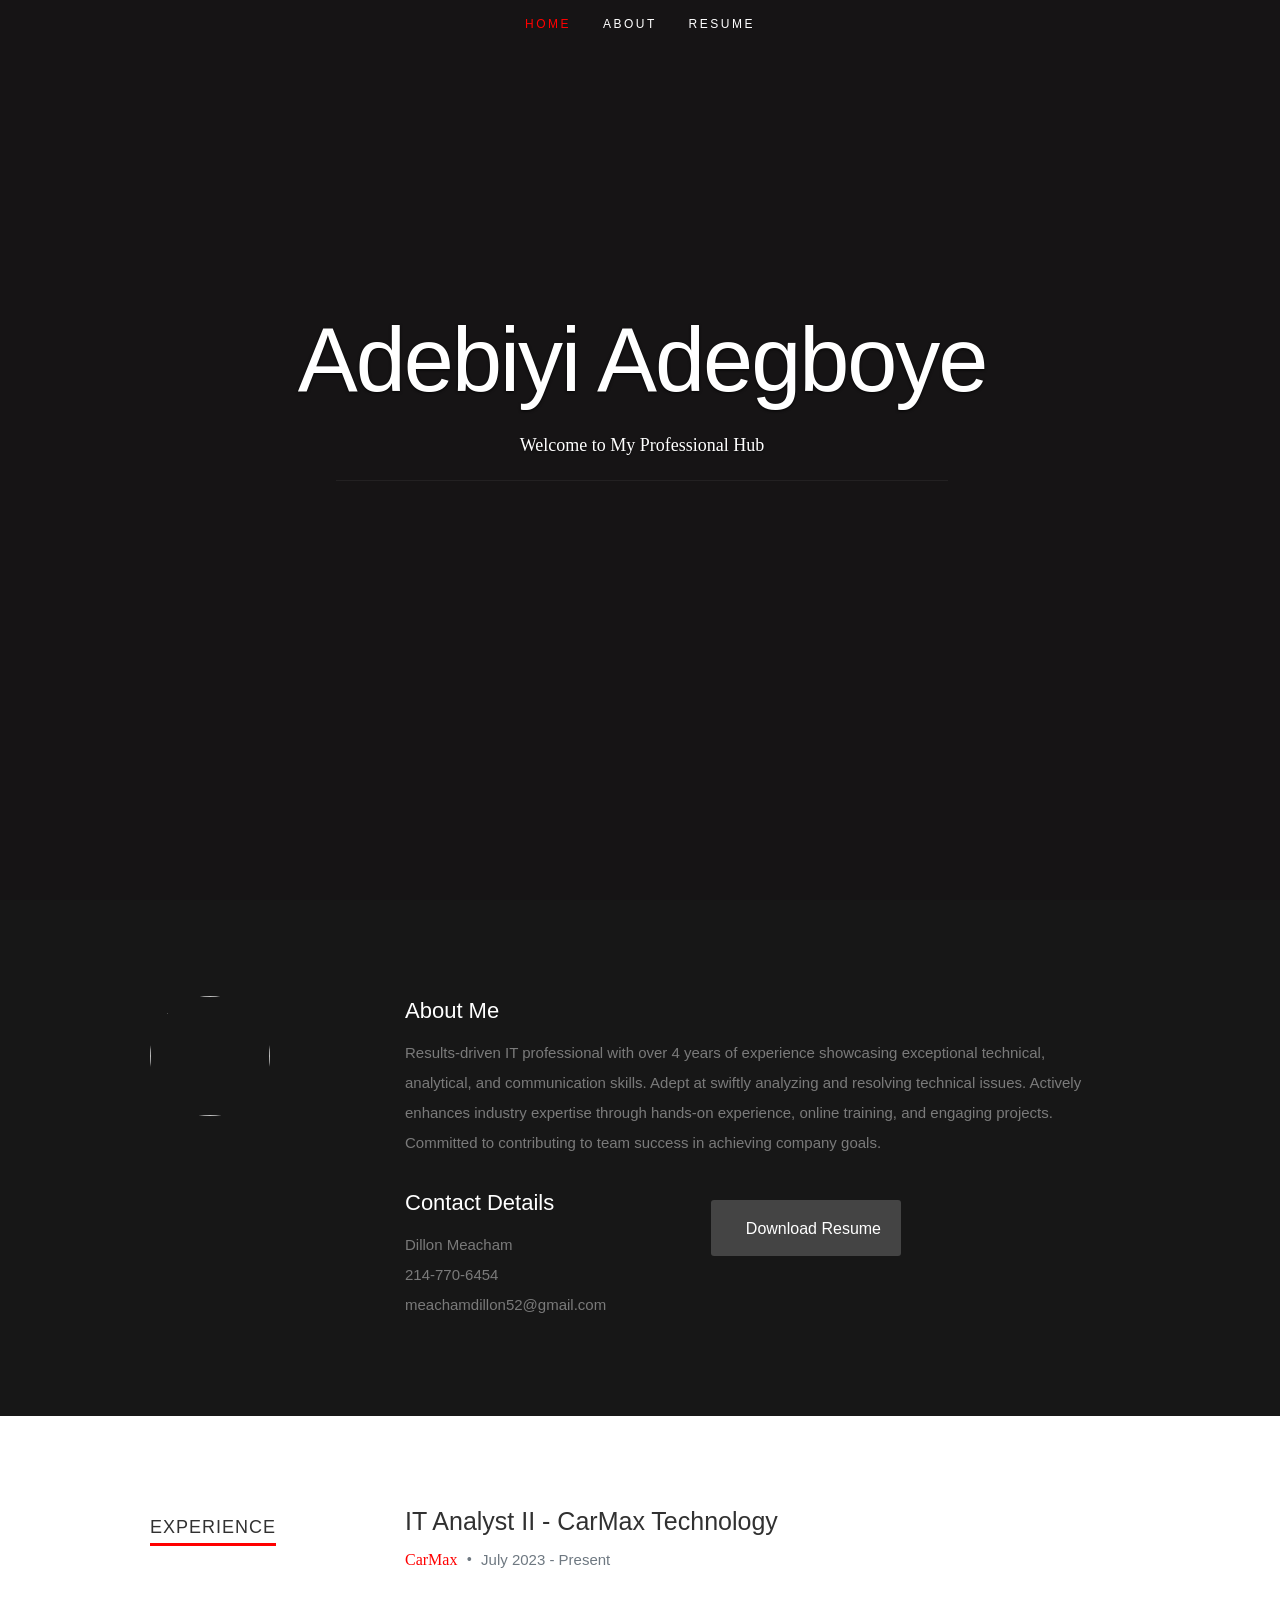
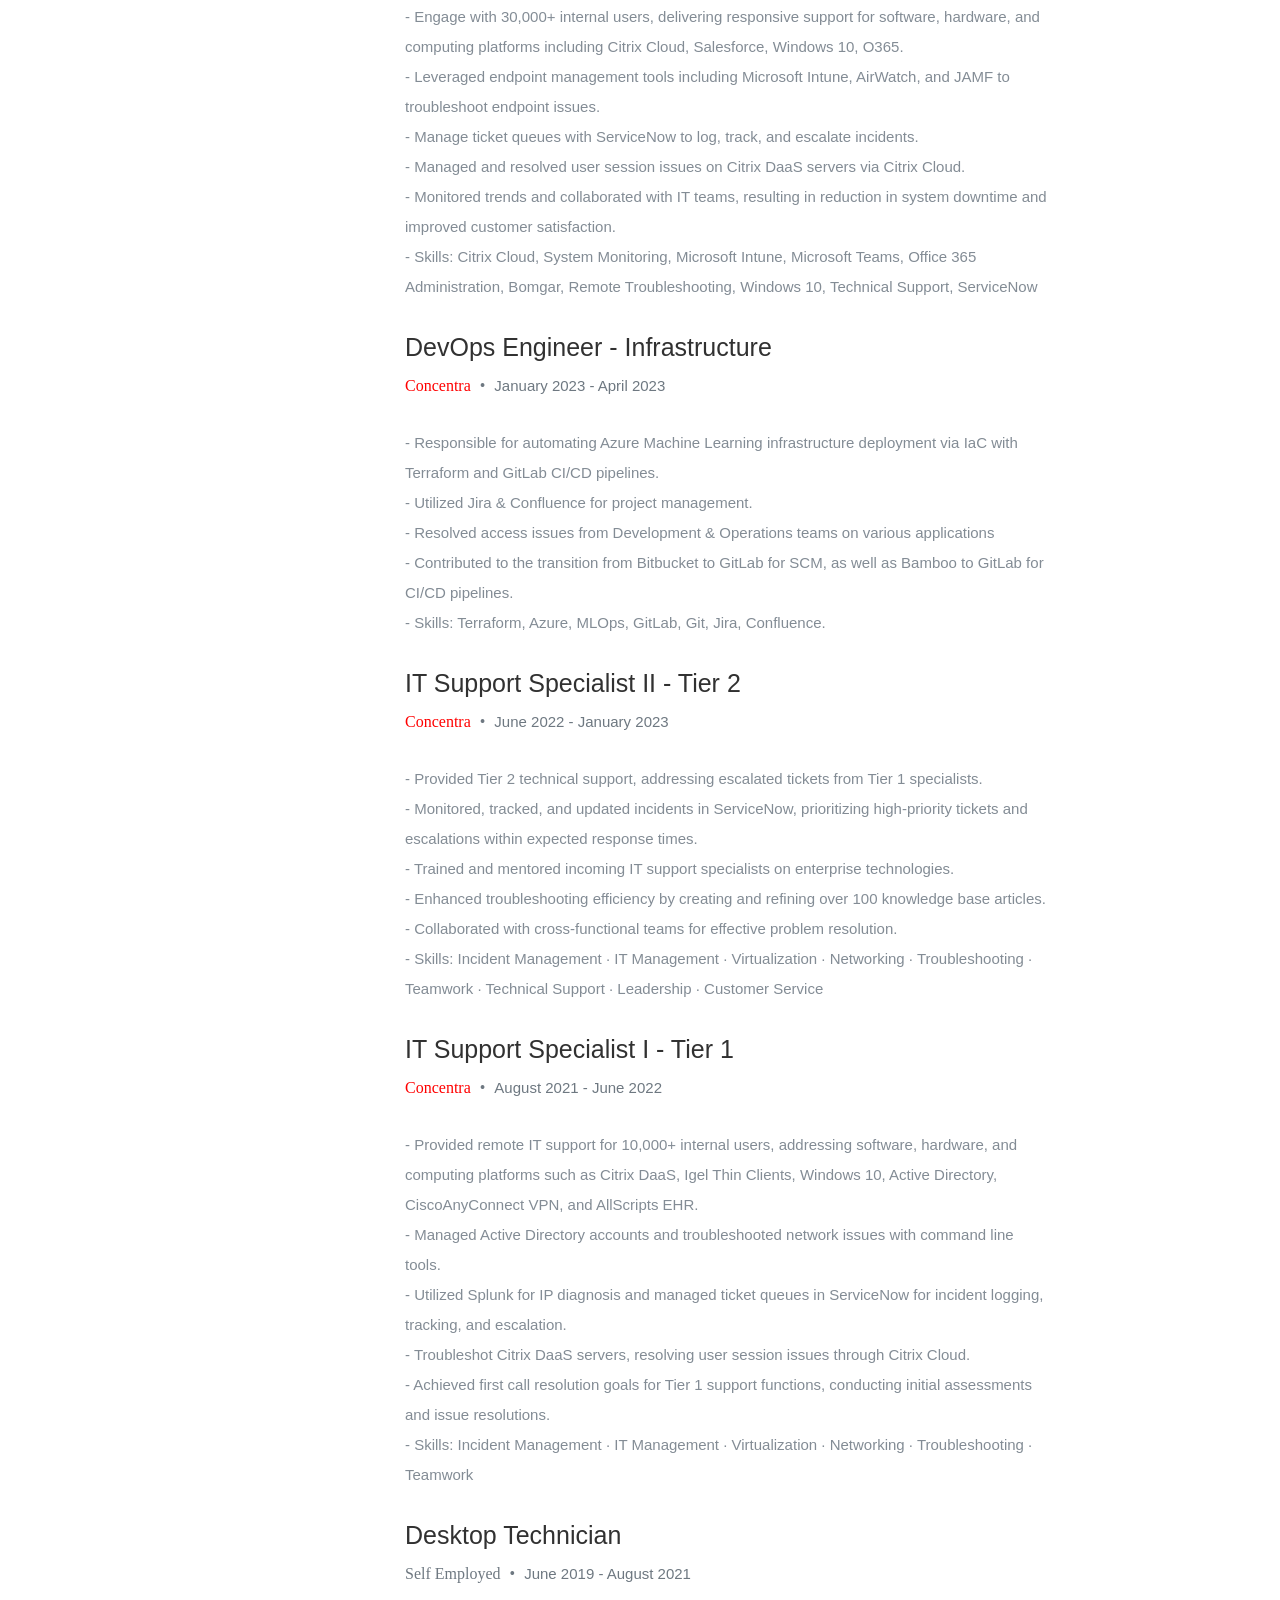
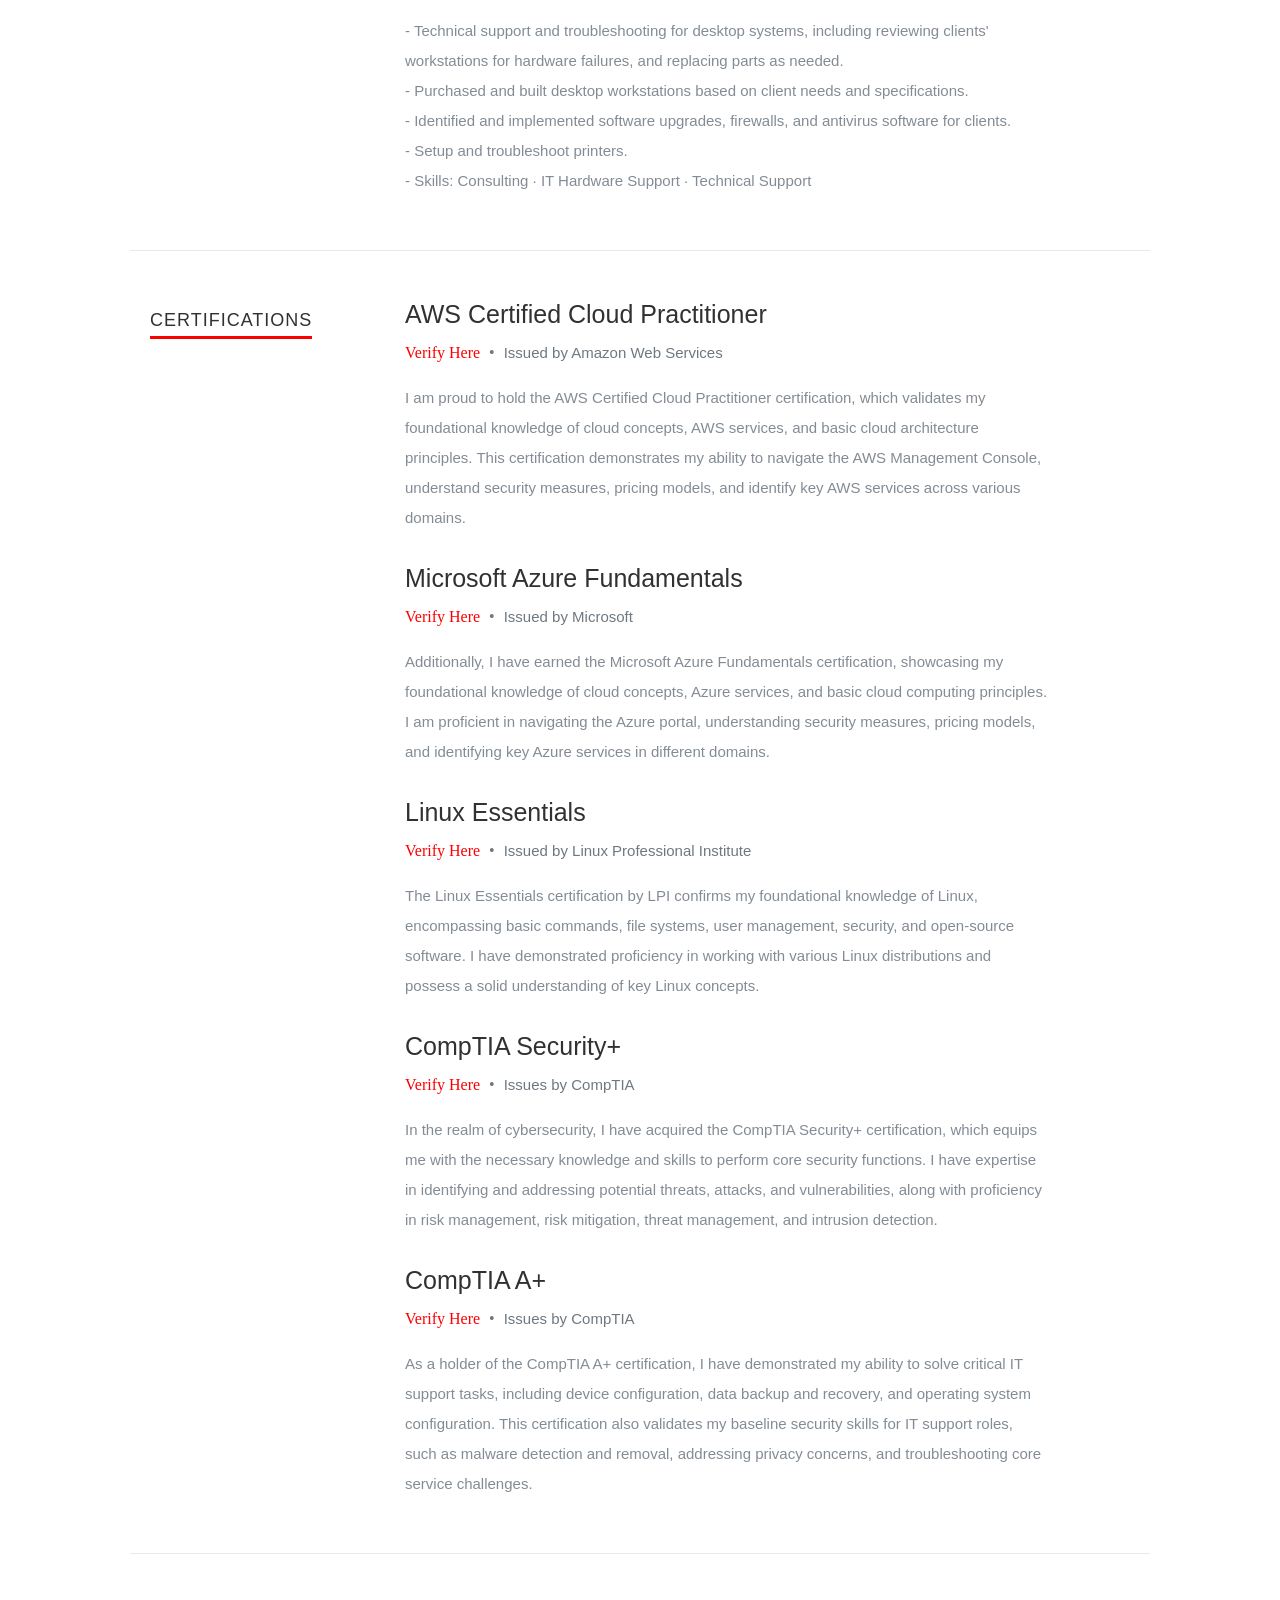
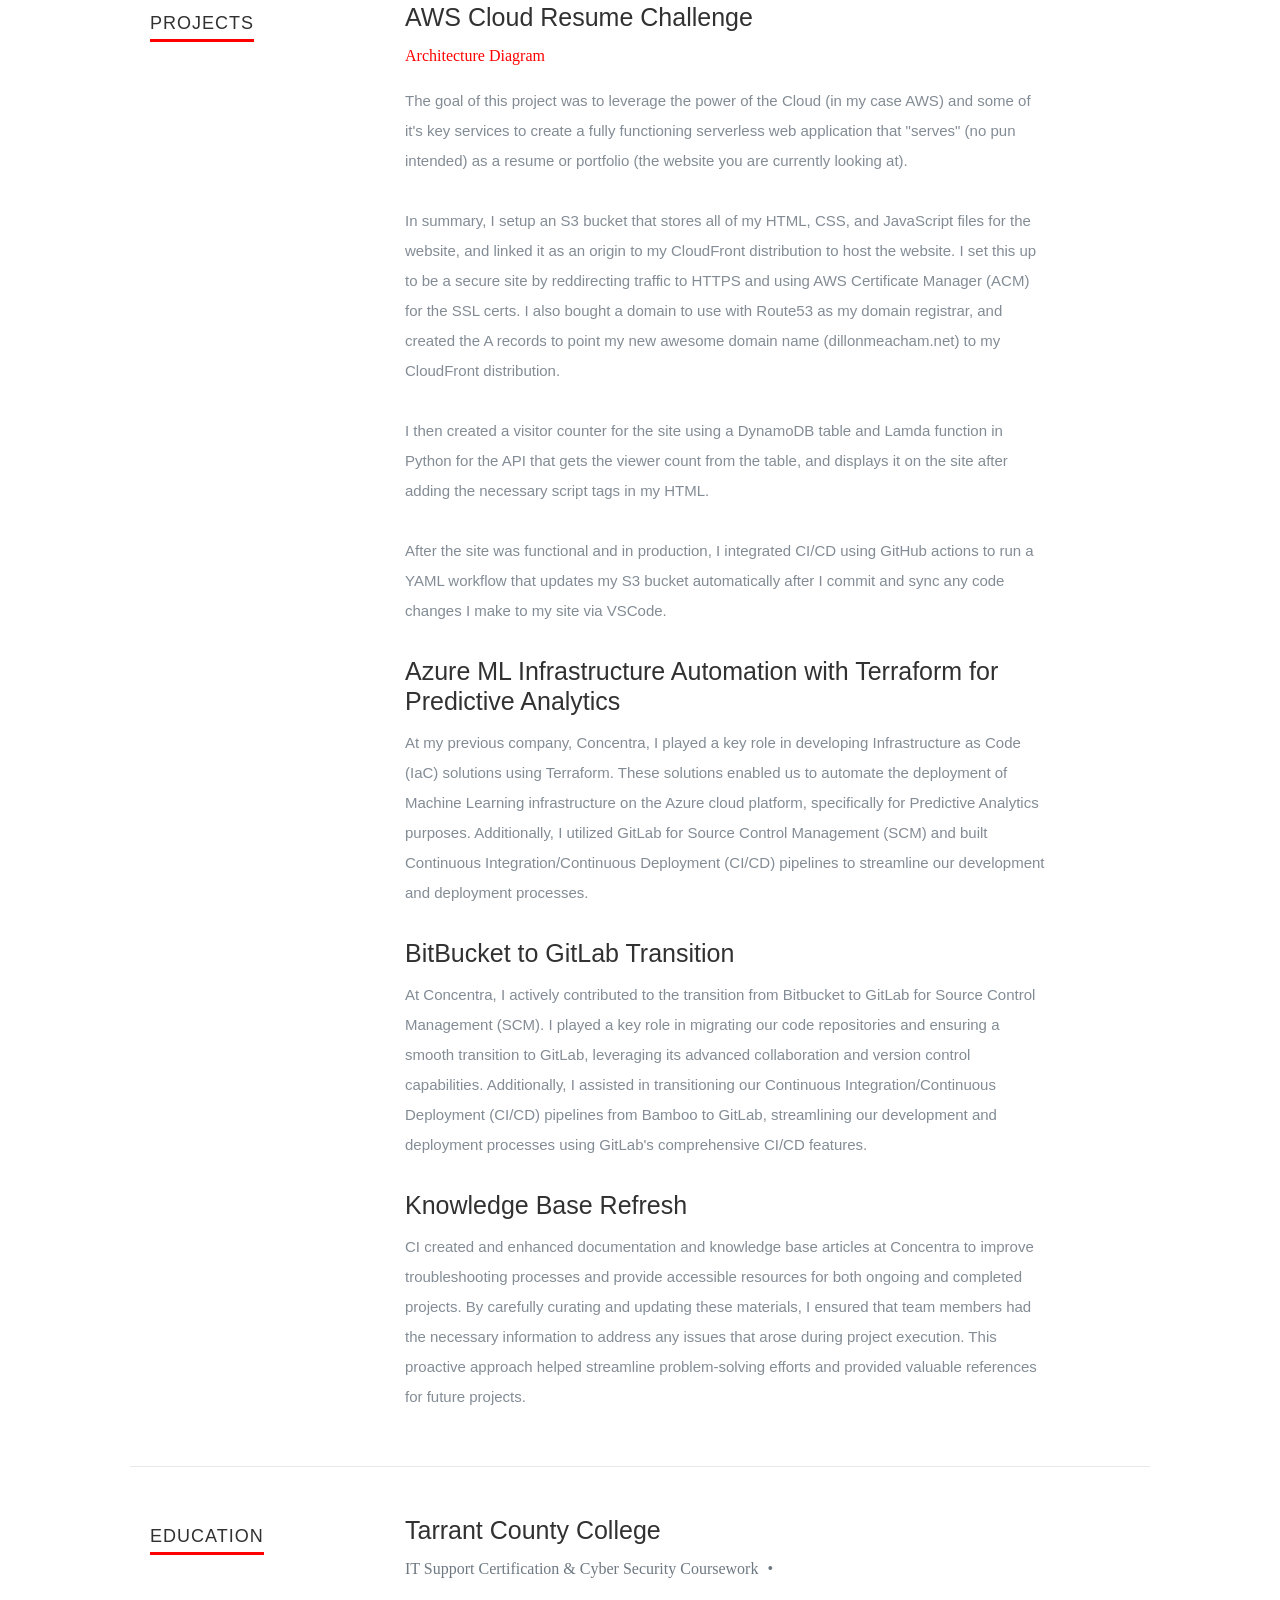
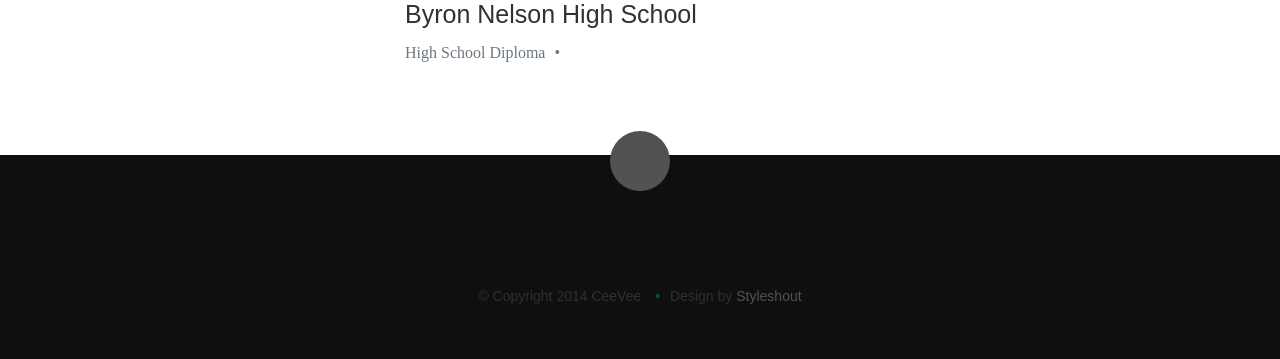
==== commit f2a89e94: "git" ====
--- a/website/index.html
+++ b/website/index.html
@@ -55,12 +55,12 @@
 
       <div class="row banner">
          <div class="banner-text">
-            <h1 class="responsive-headline">Dillon Meacham</h1>
+            <h1 class="responsive-headline">Adebiyi Adegboye</h1>
             <h3>Welcome to My Professional Hub</h3>
             <hr />
             <ul class="social">
-               <li><a href="https://www.linkedin.com/in/dillon-meacham-71745a2b0/" target="_blank"><i class="fa fa-linkedin"></i></a></li>
-               <li><a href="https://www.github.com/DillonMeacham" target="_blank"><i class="fa fa-github"></i></a></li>
+               <li><a href="https://www.linkedin.com/in/adebiyi-adegboye/" target="_blank"><i class="fa fa-linkedin"></i></a></li>
+               <li><a href="https://www.github.com/lolucodes" target="_blank"><i class="fa fa-github"></i></a></li>
             </ul>
          </div>
          <div class="counter-number"></div>
